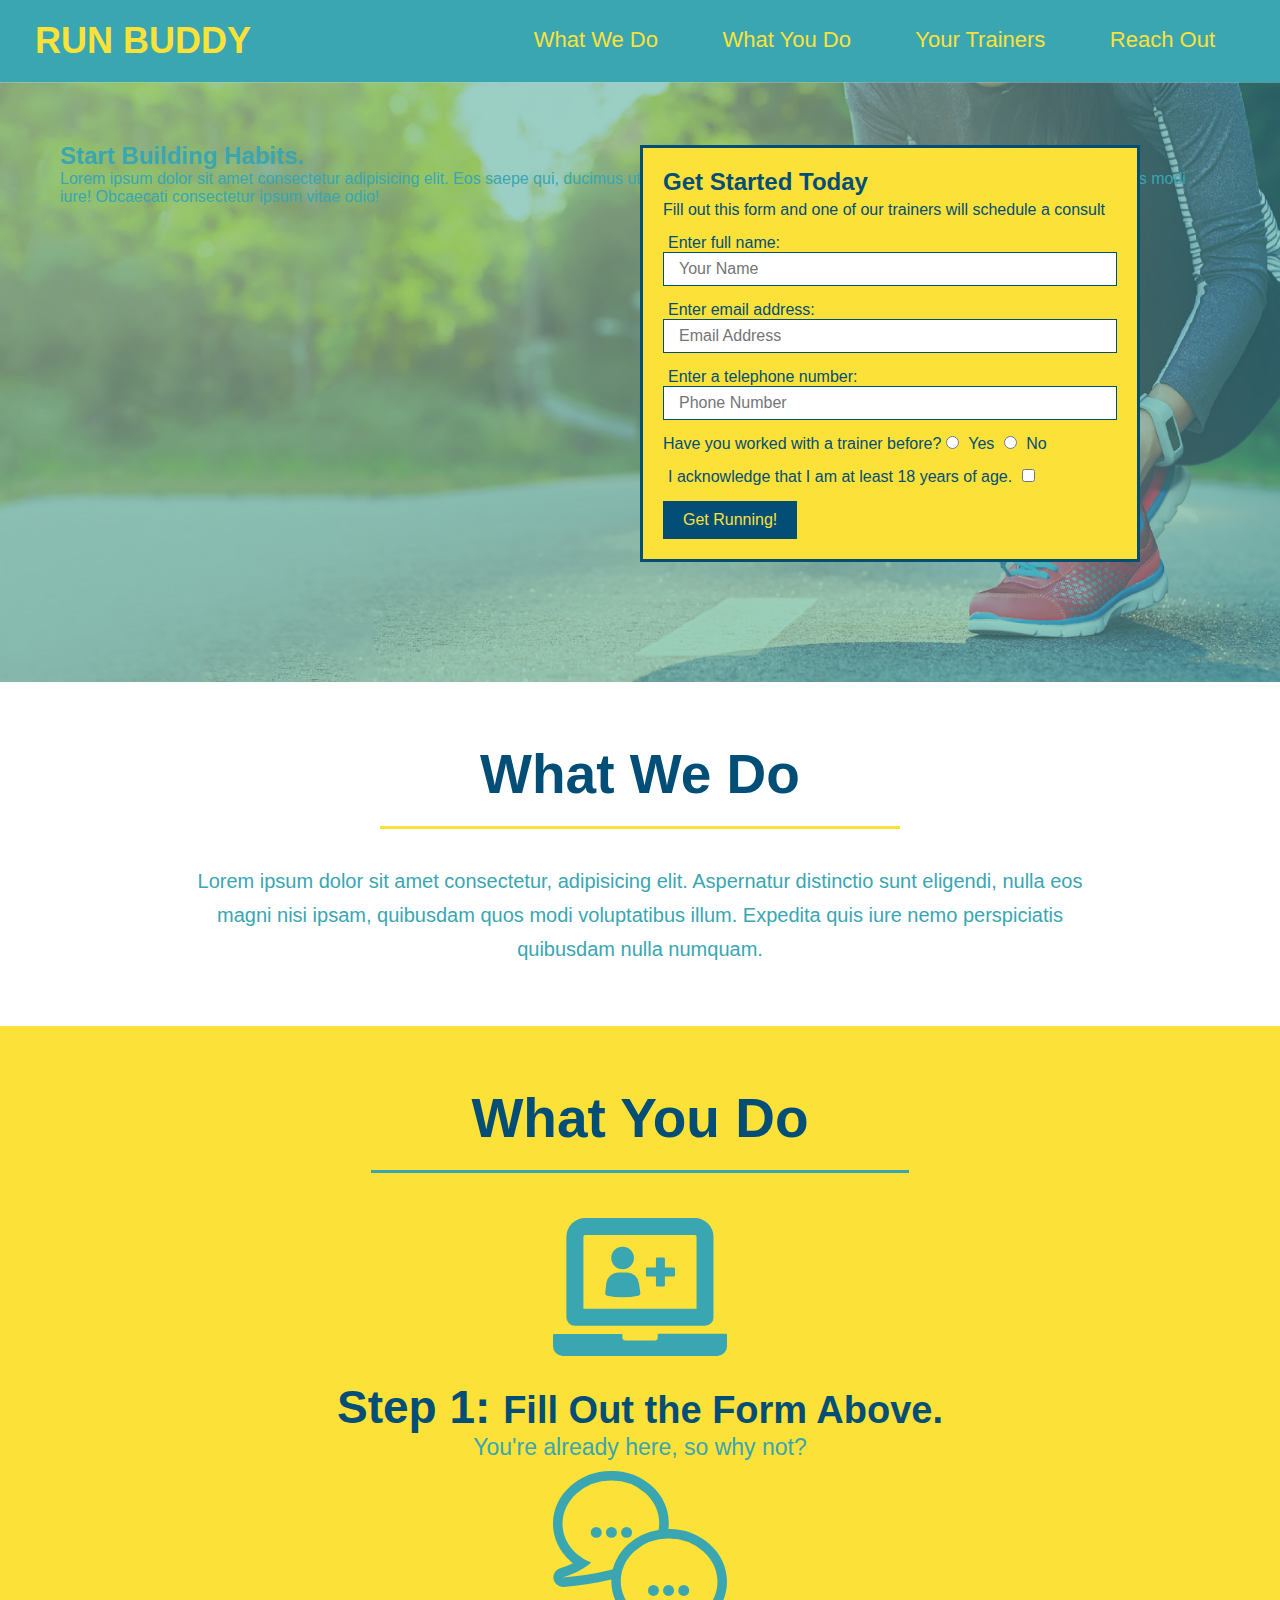
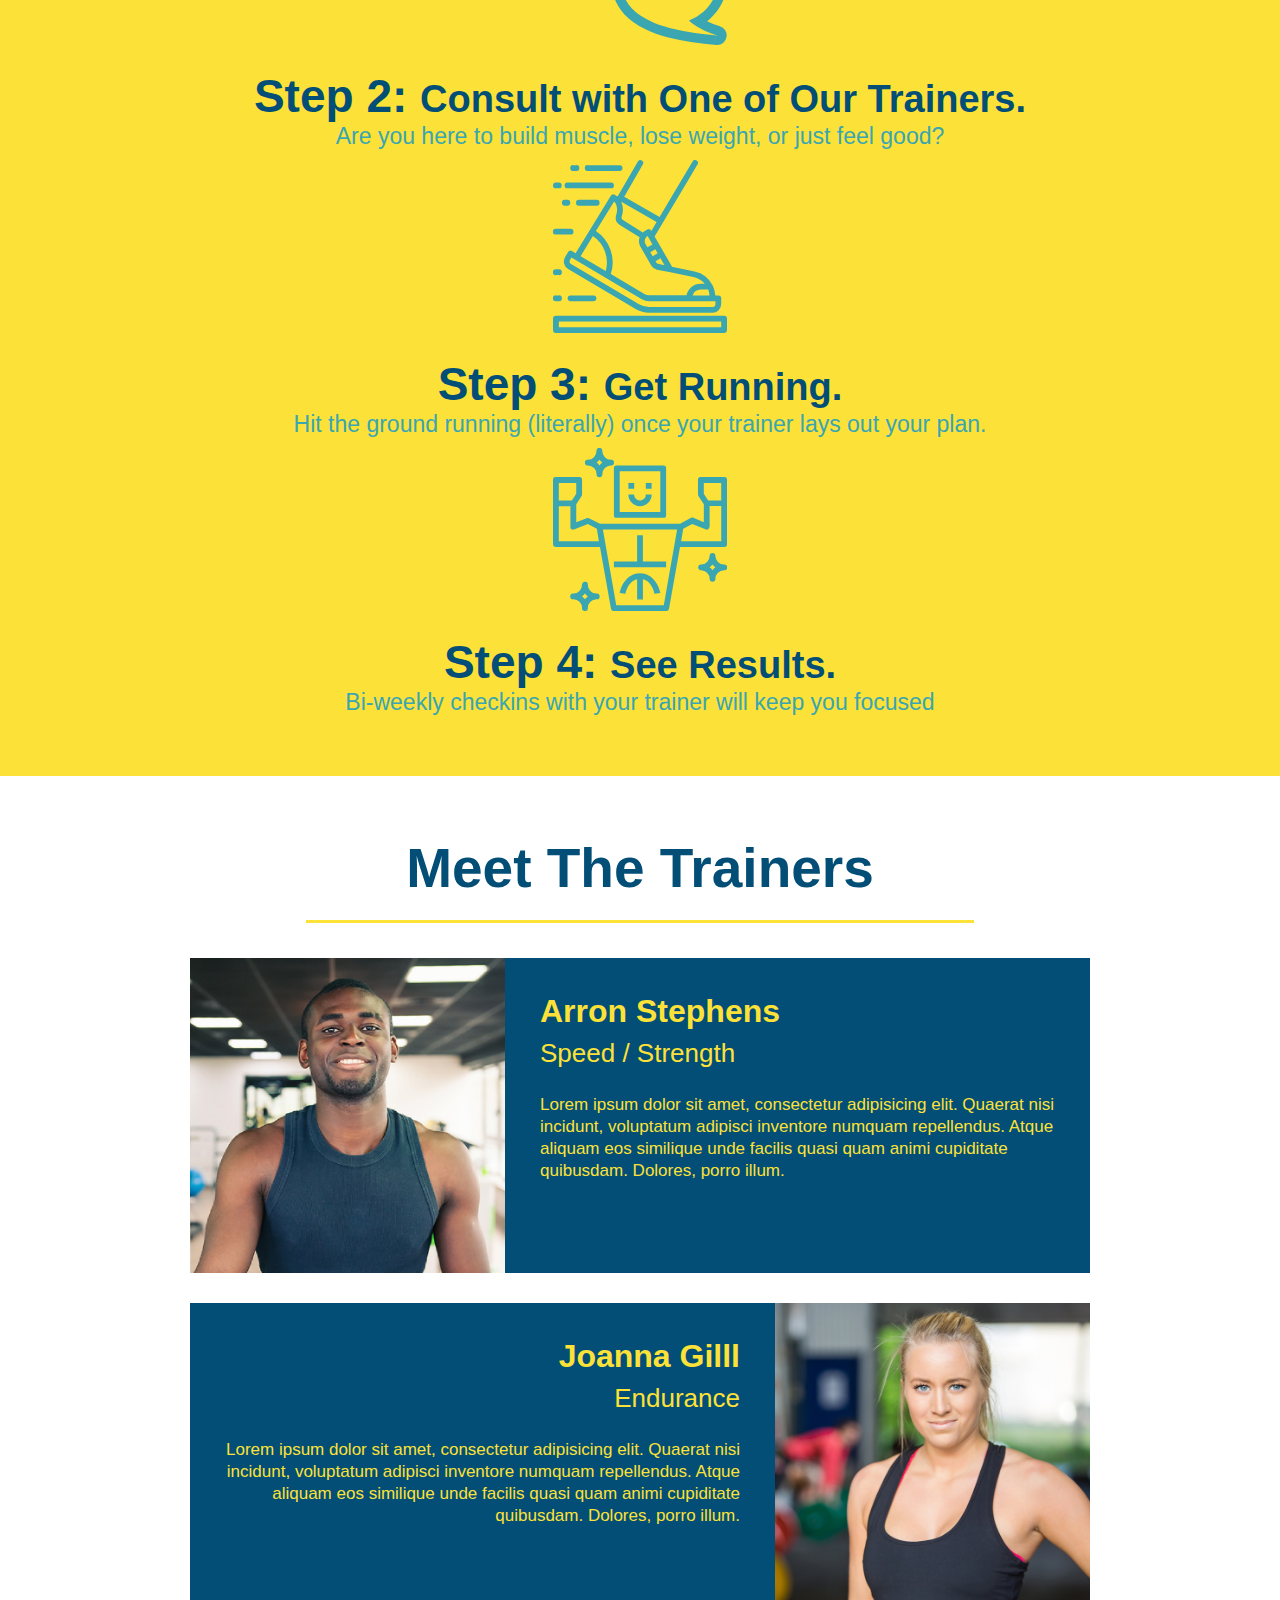
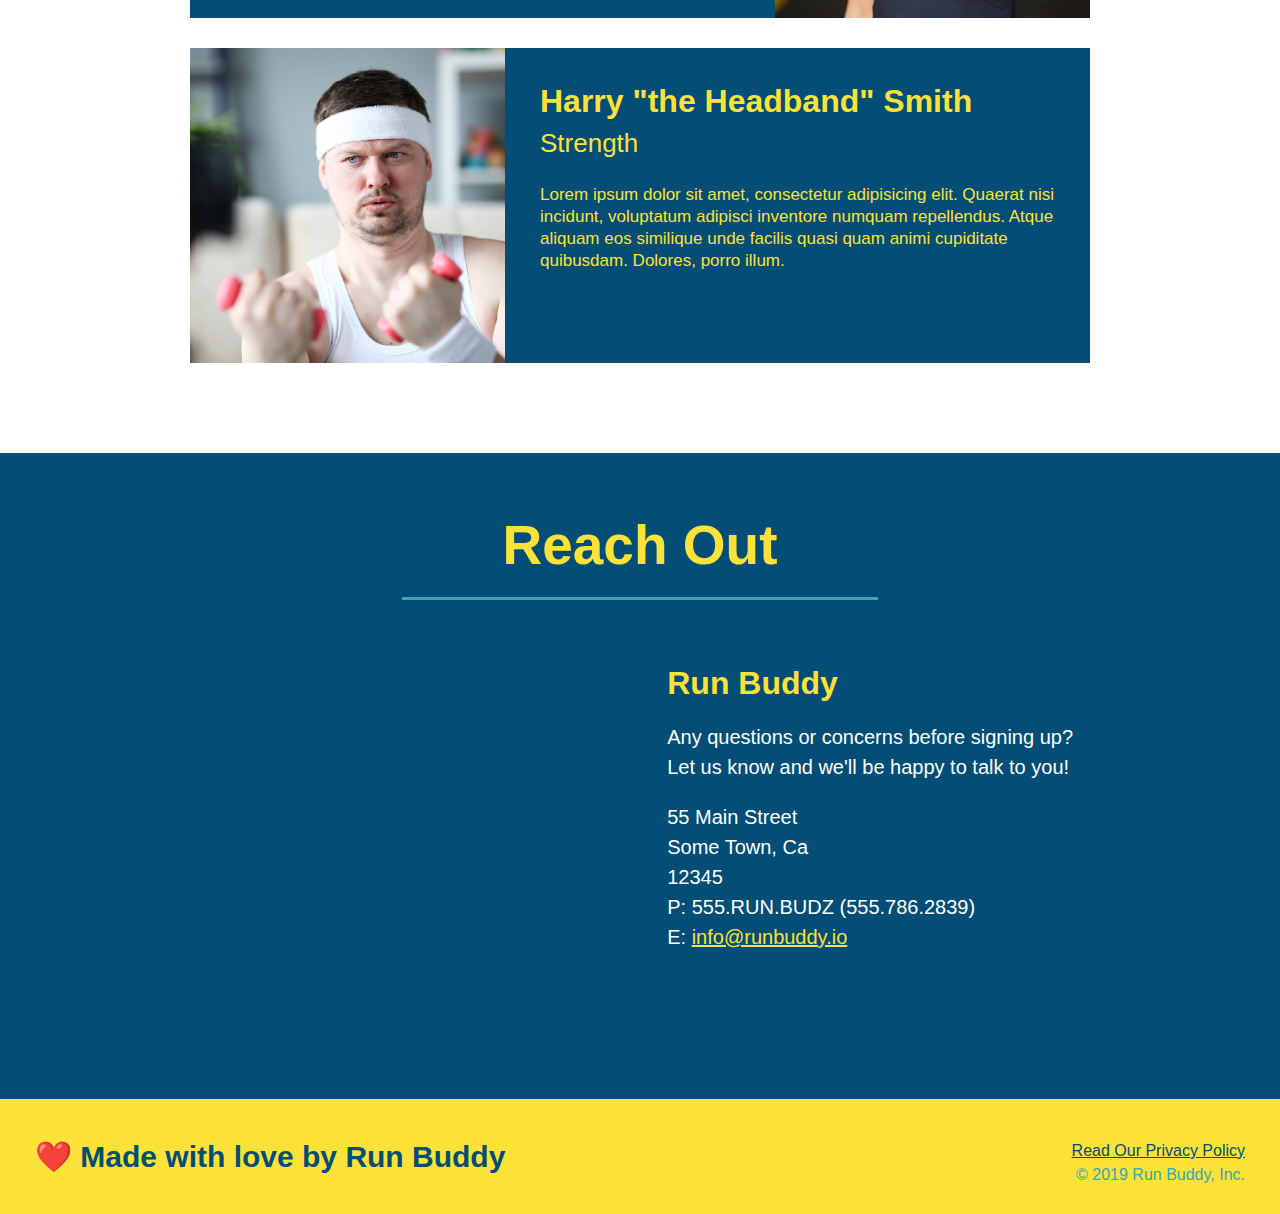
==== index.html @ 2277d434 "add content to hero, replace image" ====
<!DOCTYPE html>
<html lang="en">
    
    <head>
        <meta charset="UTF-8" />
        <title>Run Buddy</title>
    </head>
    
    <link rel="stylesheet" href="./assets/css/style.css"/>

<body>
    <!--navigation-->
    <header>
        <h1>
            <a href="/">RUN BUDDY</a>
        </h1>
    
    <nav>
         <!--Unordered list element-->
         <ul>
             <!--List item element-->
             <li>
                 <!--Anchor element-->
                 <a href="#what-we-do">What We Do</a>
            </li>
             <li>
                <a href="#what-you-do">What You Do</a>
            </li>
            <li>
                <a href="#your-trainers">Your Trainers</a>
            </li>
            <li>
                <a href="#reach-out">Reach Out</a>
            </li>
        </ul>
    </nav>
    
    </header>

    <!--hero/jumbotron-->
    <section class="hero">
        <div class="hero-cta">
            <h2>Start Building Habits.</h2>
            <p>
                Lorem ipsum dolor sit amet consectetur adipisicing elit. Eos saepe qui, ducimus ut, ipsum harum aperiam deleniti eum nam tempora iste vitae accusamus modi iure! Obcaecati consectetur ipsum vitae odio!
            </p>
        </div>
        <div class="hero-form">
            <h3>Get Started Today</h3>
            <p>Fill out this form and one of our trainers will schedule a consult</p>
        <!-- Add form element -->
        <form>
            <label for="name">Enter full name:</label>
            <input type="text" placeholder="Your Name" name="name" id="name" class="form-input"/>
            <label for="email">Enter email address:</label>
            <input type="email" placeholder="Email Address" name="email" id="email" class="form-input"/>
            <label for="phone">Enter a telephone number:</label>
            <input type="tel" placeholder="Phone Number" name="phone" id="phone" class="form-input"/>
            <p>
                Have you worked with a trainer before?
                <input type="radio" name="trainer-confirm" id="trainer-yes"/>
                <label for="trainer-yes">Yes</label>
                <input type="radio" name="trainer-confirm" id="trainer-no"/>
                <label for="trainer-no">No</label>
            </p>
            <p>
                <label for="acknowledgement">I acknowledge that I am at least 18 years of age.</label>
                <input type="checkbox" name="acknowledgement" id="acknowledgement"/>
            </p>
            <button type="submit">
                Get Running!
            </button>
        </form>
        </div>
    </section>

    <!--"what we do" section-->
    <section id="what-we-do" class="intro">
        <h2 class="section-title primary-border">What We Do</h2>
        <p>
            Lorem ipsum dolor sit amet consectetur, adipisicing elit. Aspernatur distinctio sunt eligendi, nulla eos magni nisi ipsam, quibusdam quos modi voluptatibus illum. Expedita quis iure nemo perspiciatis quibusdam nulla numquam.
        </p>
    </section>

    <!--"what you do" section-->
    <section id="what-you-do" class="steps">
        <h2 class="section-title secondary-border">What You Do</h2>
        <div>
            <!-- insert this img element -->
            <img src="./assets/images/step-1.svg" alt=""/>
            <h3>Step 1: <span>Fill Out the Form Above.</span></h3>
            <p>You're already here, so why not?</p>
        </div>
        
        <div>
            <img src="./assets/images/step-2.svg" alt=""/>
            <h3>Step 2: <span>Consult with One of Our Trainers.</span></h3>
            <p>Are you here to build muscle, lose weight, or just feel good?</p>
        </div>
        
        <div>
            <img src="./assets/images/step-3.svg" alt=""/>
            <h3>Step 3: <span>Get Running.</span></h3>
            <p>Hit the ground running (literally) once your trainer lays out your plan.</p>
        </div>
        
        <div>
            <img src="./assets/images/step-4.svg" alt=""/>
            <h3>Step 4: <span>See Results.</span></h3>
            <p>Bi-weekly checkins with your trainer will keep you focused</p>
        </div>
    </section>

    <!-- "meet the trainers" section -->
    <section id="your-trainers" class="trainers">
        <h2 class="section-title primary-border">Meet The Trainers</h2>
        
        <!-- first trainer bio -->    
        <article class="trainer">
            <img src="./assets/images/trainer-1.jpg" alt="Arron Stephens in his workout clothes, ready to pump iron"/>
            <div class="trainer-bio text-left">
                <h3>Arron Stephens</h3>
                <h4>Speed / Strength</h4>
                <p>
                    Lorem ipsum dolor sit amet, consectetur adipisicing elit. Quaerat nisi incidunt, voluptatum adipisci inventore numquam repellendus. Atque aliquam eos similique unde facilis quasi quam animi cupiditate quibusdam. Dolores, porro illum.
                </p>
            </div>
        </article>
        
        <!-- second trainer bio -->
        <article class="trainer">
            <div class="trainer-bio text-right">
                <h3>Joanna Gilll</h3>
                <h4>Endurance</h4>
                <p>
                    Lorem ipsum dolor sit amet, consectetur adipisicing elit. Quaerat nisi incidunt, voluptatum adipisci inventore numquam repellendus. Atque aliquam eos similique unde facilis quasi quam animi cupiditate quibusdam. Dolores, porro illum.
                </p>
            </div>
            <img src="./assets/images/trainer-2.jpg" alt="Joanna Gill cooling off after a workout"/>
        </article>
        
        <!-- third trainer bio -->
        <article class="trainer">
            <img src="./assets/images/trainer-3.jpg" alt="Harry Smith wearing a headband and lifting comically small pink weights"/>
            <div class="trainer-bio text-left">
                <h3>Harry "the Headband" Smith</h3>
                <h4>Strength</h4>
                <p>
                    Lorem ipsum dolor sit amet, consectetur adipisicing elit. Quaerat nisi incidunt, voluptatum adipisci inventore numquam repellendus. Atque aliquam eos similique unde facilis quasi quam animi cupiditate quibusdam. Dolores, porro illum.
                </p>
            </div>
        </article>
    </section>

    <!-- "reach out" section -->
    <section id="reach-out" class="contact">
        <h2 class="section-title secondary-border">Reach Out</h2>
        <div class="contact-info">
            <iframe 
                src="https://www.google.com/maps/embed?pb=!1m18!1m12!1m3!1d2887.1417082040753!2d-79.40426458429138!3d43.645219960964276!2m3!1f0!2f0!3f0!3m2!1i1024!2i768!4f13.1!3m3!1m2!1s0x882b34de19e6a5fb%3A0x90196cd04d9106fb!2s525%20Adelaide%20St%20W%2C%20Toronto%2C%20ON%20M5V%201T4!5e0!3m2!1sen!2sca!4v1652226840590!5m2!1sen!2sca"  
                style="border:0;" 
                allowfullscreen="" 
                loading="lazy">
            </iframe>
            <div>
                <h3>Run Buddy</h3>
                <p>
                    Any questions or concerns before signing up?
                    <br/>
                    Let us know and we'll be happy to talk to you!
                    <address>
                        55 Main Street <br/>
                        Some Town, Ca <br/>
                        12345<br />
                        P: 555.RUN.BUDZ (555.786.2839)<br/>
                        E: <a href="mailto:info@runbuddy.io">info@runbuddy.io</a>
                    </address>
                </p>
            </div>
        </div>
    </section>

    <!-- footer -->
    <footer>
        <h2>❤️ Made with love by Run Buddy</h2>
        <div>
            <a href="./privacy-policy.html">Read Our Privacy Policy</a><br />
            &copy; 2019 Run Buddy, Inc.
        </div>
    </footer>

</body>
</html>
---- assets/css/style.css ----
/* removing browser default styling */
* {
    margin: 0;
    padding: 0;
    box-sizing: border-box;
}

/* parent font and color */
body {
    color: #39a6b2;
    font-family: Helvetica, Arial, sans-serif;
}

/* apply styles to <header> */
header {
    padding: 20px 35px;
    background-color: #39a6b2;
  }

header h1 {
    font-weight: bold;
    font-size: 36px;
    color: #fce138;
    margin: 0;
    display: inline;
}
  
header a {
    text-decoration: none;
    color: #fce138;
}

header nav {
    float: right;
    margin: 7px 0;
}

header nav ul li {
    display: inline;
}

header nav ul li a {
    margin: 0 30px;
    font-weight: lighter;
    font-size: 22px;
}

footer {
    background: #fce138;
    width: 100%;
    padding: 40px 35px;
}

footer h2 {
    display: inline;
    color: #024e76;
    font-size: 30px;
    margin: 0;
}

footer div {
    float: right;
    line-height: 1.5;
    text-align: right;
}

footer a {
    color: #024e76;
}

section {
    padding: 60px;
    
}

/* Hero Style Start */
.hero {
    background-image: url(../images/hero-bg.jpg);
    height: 600px;
    background-size: cover;
    background-position: center;
    position: relative;
}

.hero-form {
    color: #024e76;
    padding: 20px;
    width: 500px;
    background-color: #fce138;
    border: solid 3px #024e76;
    position: absolute;
    bottom: 120px;
    right: 140px;
}

.hero-form h3 {
    font-size: 24px;
    margin: 0;
}

.hero-form p {
    margin: 5px 0 15px 0;
}

.form-input {
    border: 1px solid #024e76;
    display: block;
    font-size: 16px;
    color: #024e76;
    width: 100%;
    padding: 7px 15px;
    margin-bottom: 15px;
}

.hero-form label {
    margin: 0 5px;
}

.hero-form button {
    color: #fce138;
    background-color: #024e76;
    border: none;
    padding: 10px 20px;
    font-size: 16px;
}
/* Hero Style End */

/* What We Do and What You Do Style Start*/
.intro {
    text-align: center;
}

.section-title {
    font-size: 55px;
    color: #024e76;
    margin-bottom: 35px;
    padding: 0 100px 20px 100px;
    display: inline-block;
    border-bottom: 3px solid;
}
  
.primary-border {
    border-color: #fce138;
}
  
.secondary-border {
    border-color: #39a6b2;
}

.intro p {
    line-height: 1.7;
    color: #39a6b2;
    width: 80%;
    font-size: 20px;
    margin: 0 auto;
}

.steps {
    text-align: center;
    background: #fce138;
}

.steps div {
    margin-border: 80px;
}

.steps img {
    width: 15%;
    margin: 10px 0;
}

.steps h3 {
    color: #024e76;
    font-size: 46px;
    margin-top: 10px;
}

.steps p {
    color: #39a6b2;
    font-size: 23px;
}

.steps span {
    font-size: 38px;
}
/* What We Do and What You Do Style End*/

/* Meet the Trainers Style Start */
.trainers {
    text-align: center;
}

.trainer {
    width: 900px;
    margin: 0 auto 30px auto;
    background: #024e76;
    color: #fce138;
    overflow: auto;
}

.trainer img {
    width: 35%;
    float: left;
}

.trainer-bio {
    padding: 35px;
    float: left;
    width: 65%;
}

.text-left {
    text-align: left;
}

.text-right {
    text-align: right;
}

.trainer-bio h3 {
    font-size: 32px;
    margin-bottom: 8px;
}
  
.trainer-bio h4 {
    font-weight: lighter;
    font-size: 26px;
    margin-bottom: 25px;
}
  
.trainer-bio p {
    font-size: 17px;
    line-height: 1.3;
}

/* contact section */
.contact {
    background: #024e76;
    text-align: center;
}

.contact h2 {
    color: #fce138;
}

.contact-info iframe {
    width: 400px;
    height: 400px;
}

.contact-info div {
    width: 410px;
    display: inline-block;
    vertical-align: top;
    text-align: left;
    margin: 30px 0 0 60px;
    color: white;
}

.contact-info h3 {
    color: #fce138;
    font-size: 32px;
}

.contact-info p, .contact-info address {
    margin: 20px 0;
    line-height: 1.5;
    font-size: 20px;
    font-style: normal;
}

.contact-info a {
    color: #fce138
}
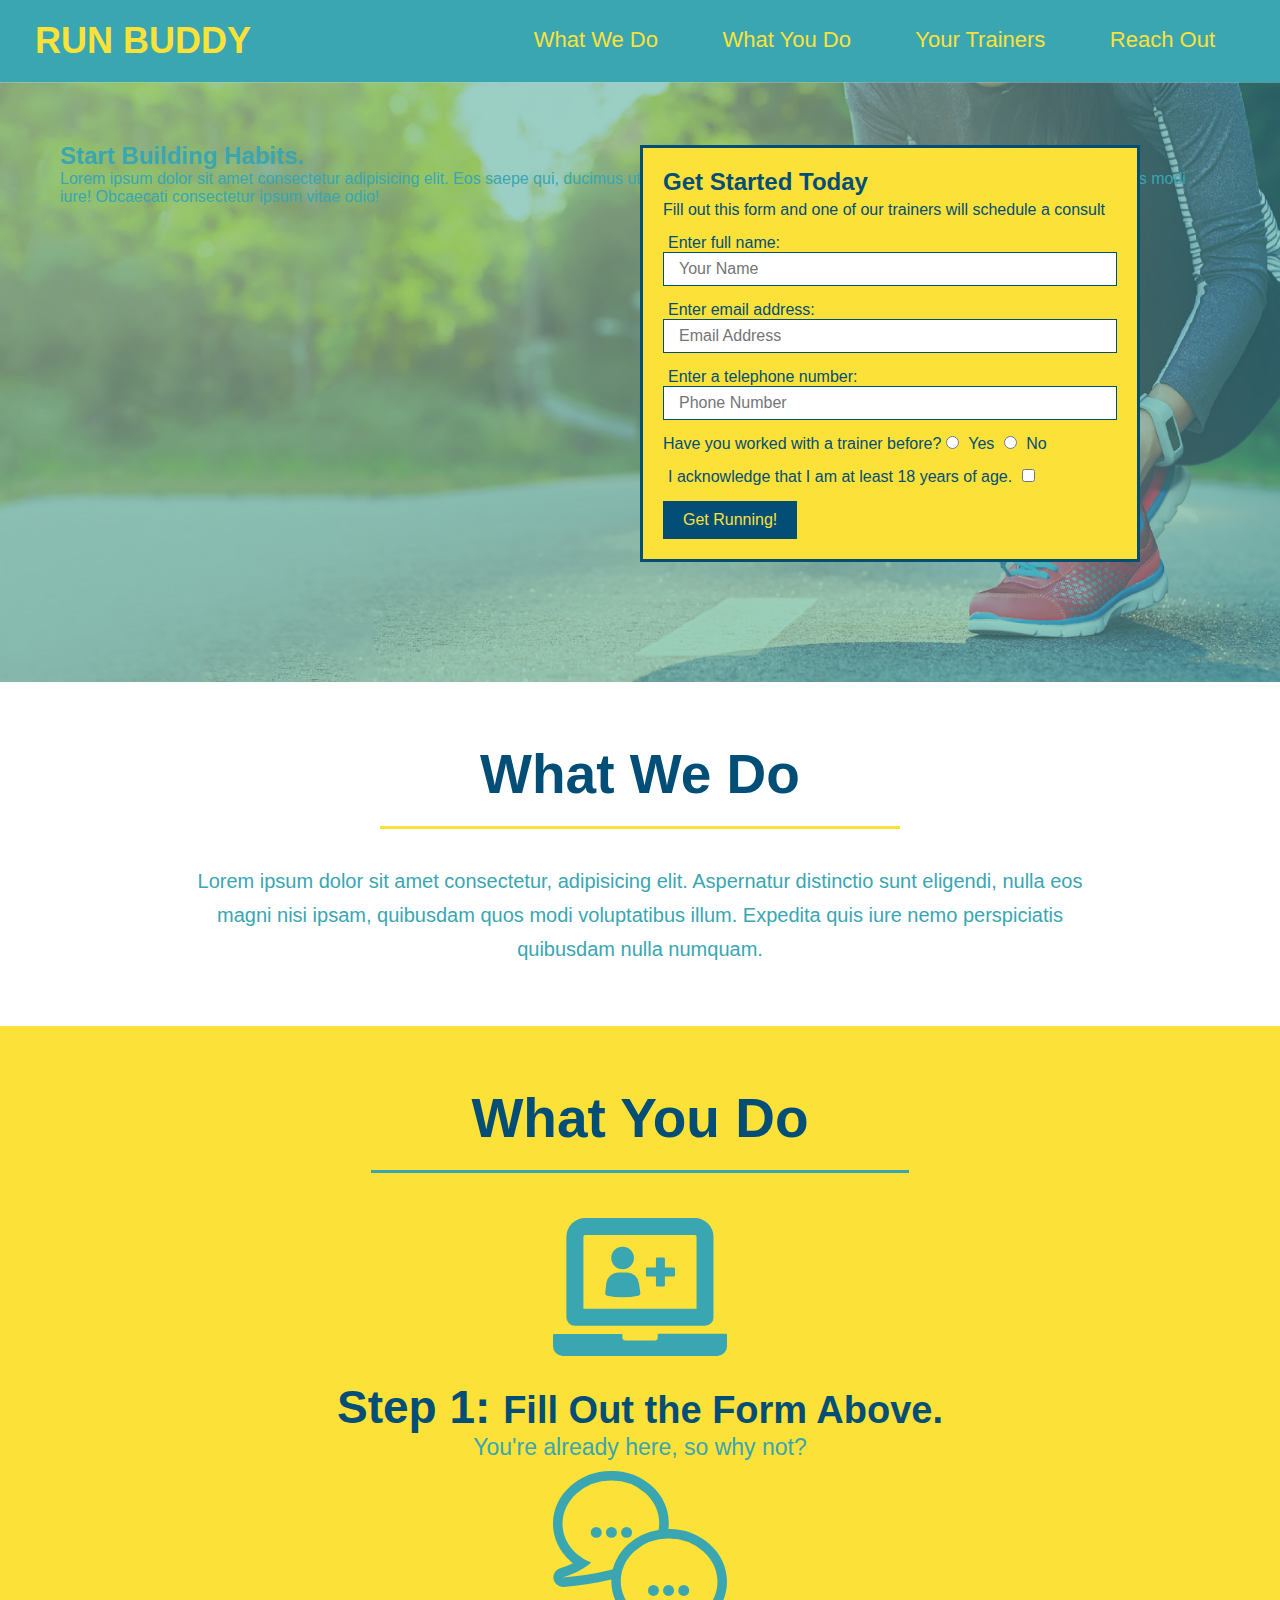
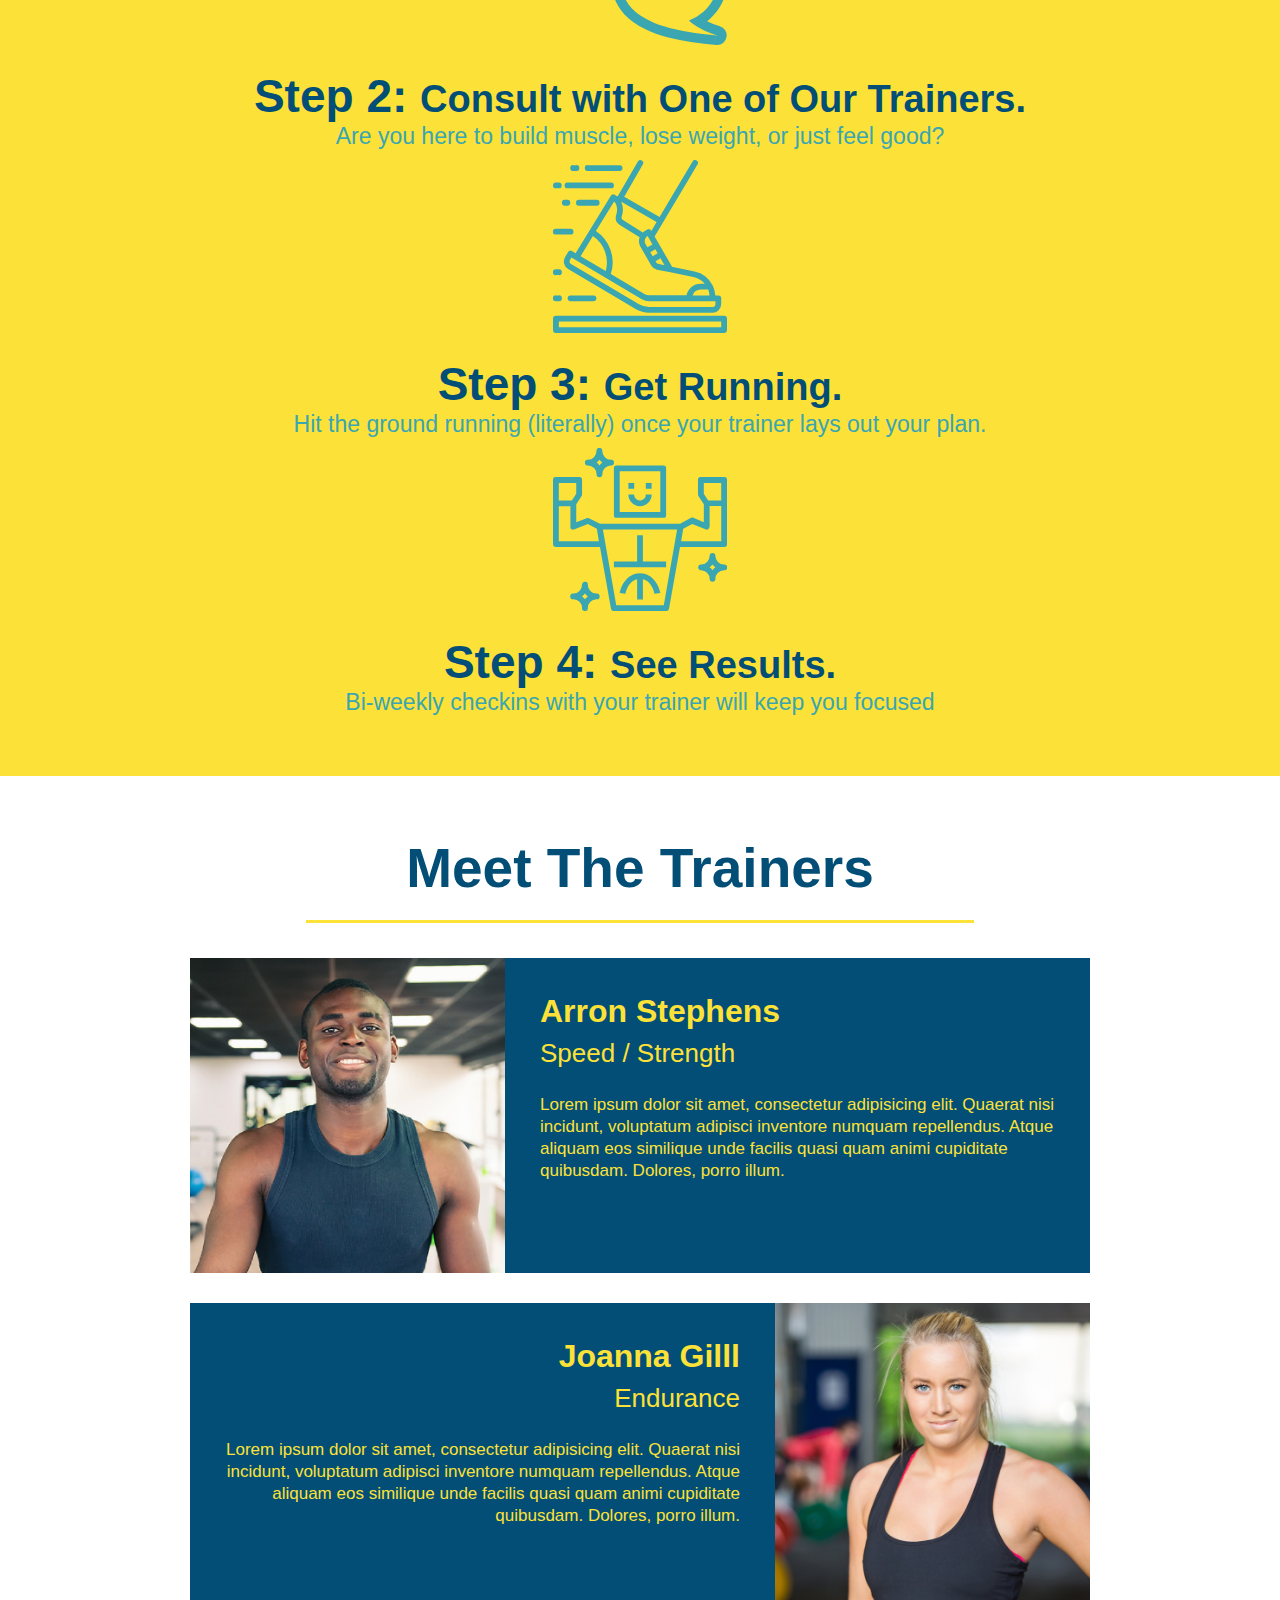
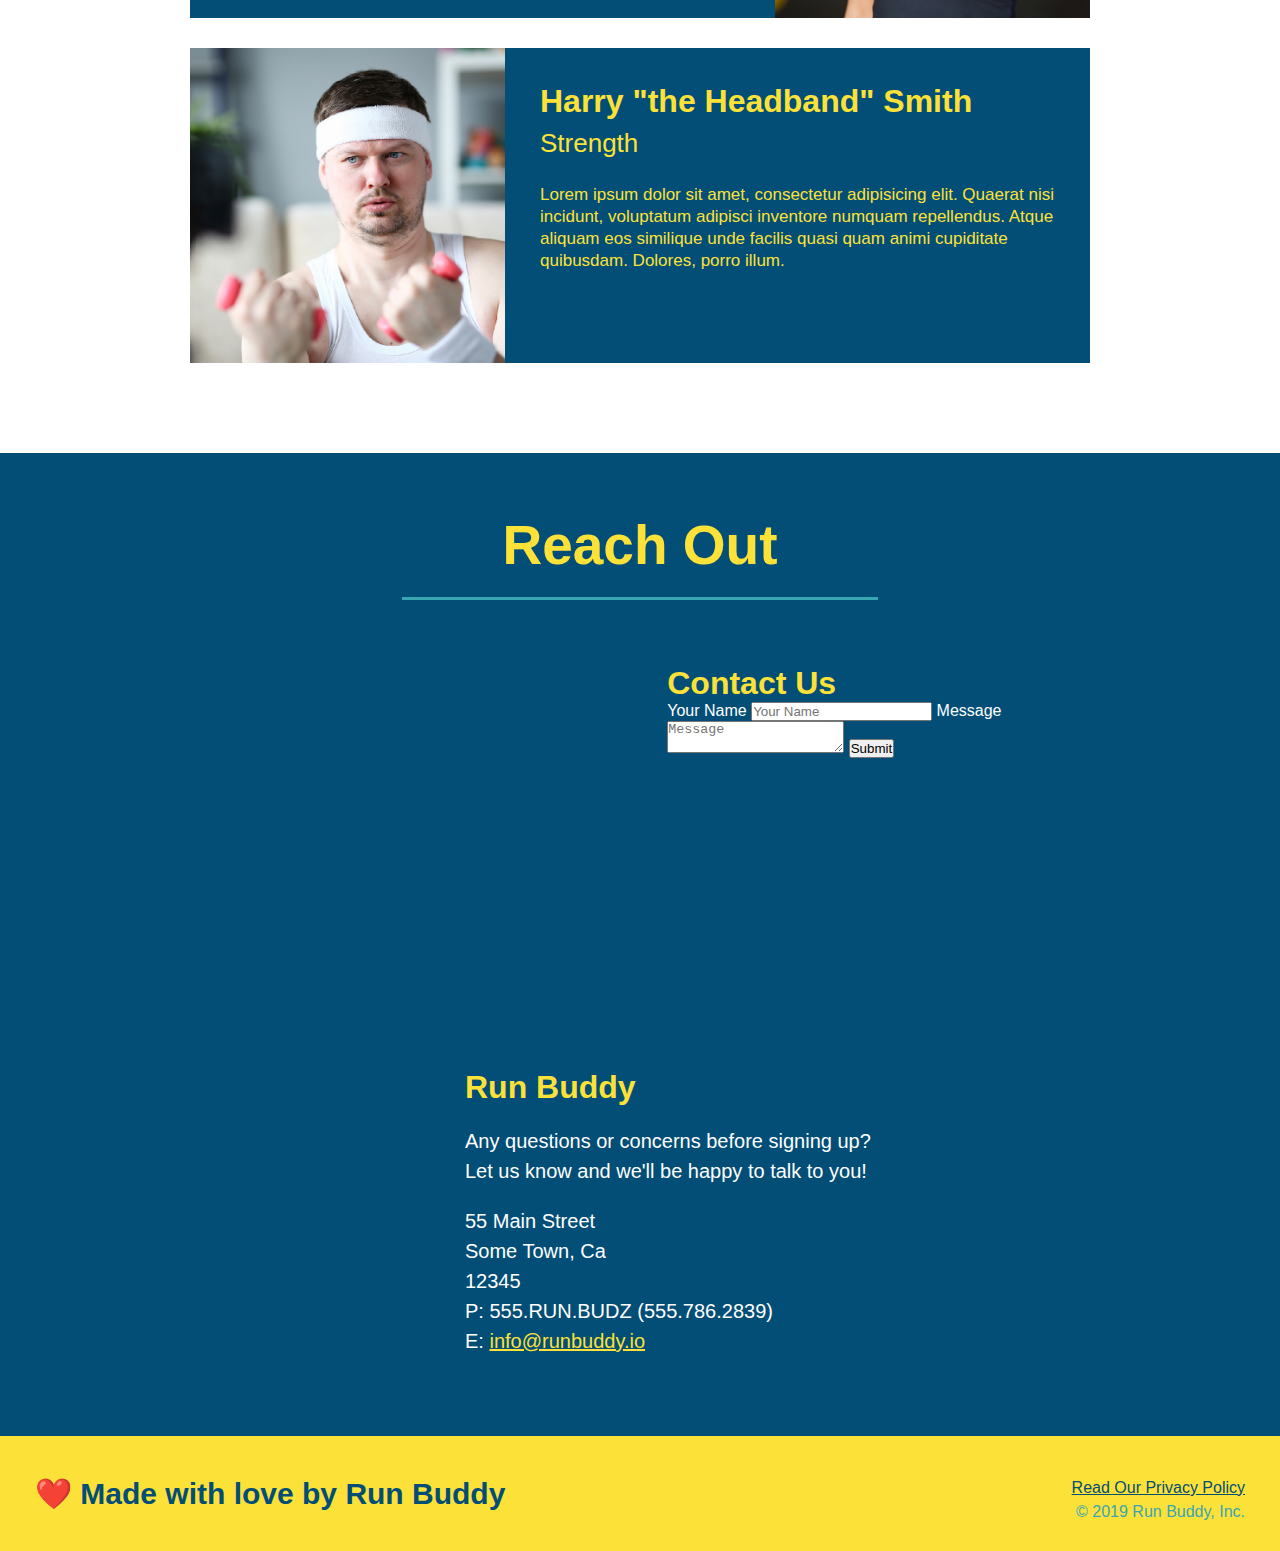
==== commit a07f5a5b: "add contact form" ====
--- a/index.html
+++ b/index.html
@@ -162,6 +162,18 @@
                 allowfullscreen="" 
                 loading="lazy">
             </iframe>
+            <div class="contact-form">
+                <h3>Contact Us</h3>
+                <form>
+                   <label for="contact-name">Your Name</label>
+                   <input type="text" id="contact-name" placeholder="Your Name"/>
+              
+                   <label for="contact-message">Message</label>
+                   <textarea id="contact-message" placeholder="Message"></textarea>
+              
+                   <button type="submit">Submit</button>
+                  </form>
+              </div>
             <div>
                 <h3>Run Buddy</h3>
                 <p>
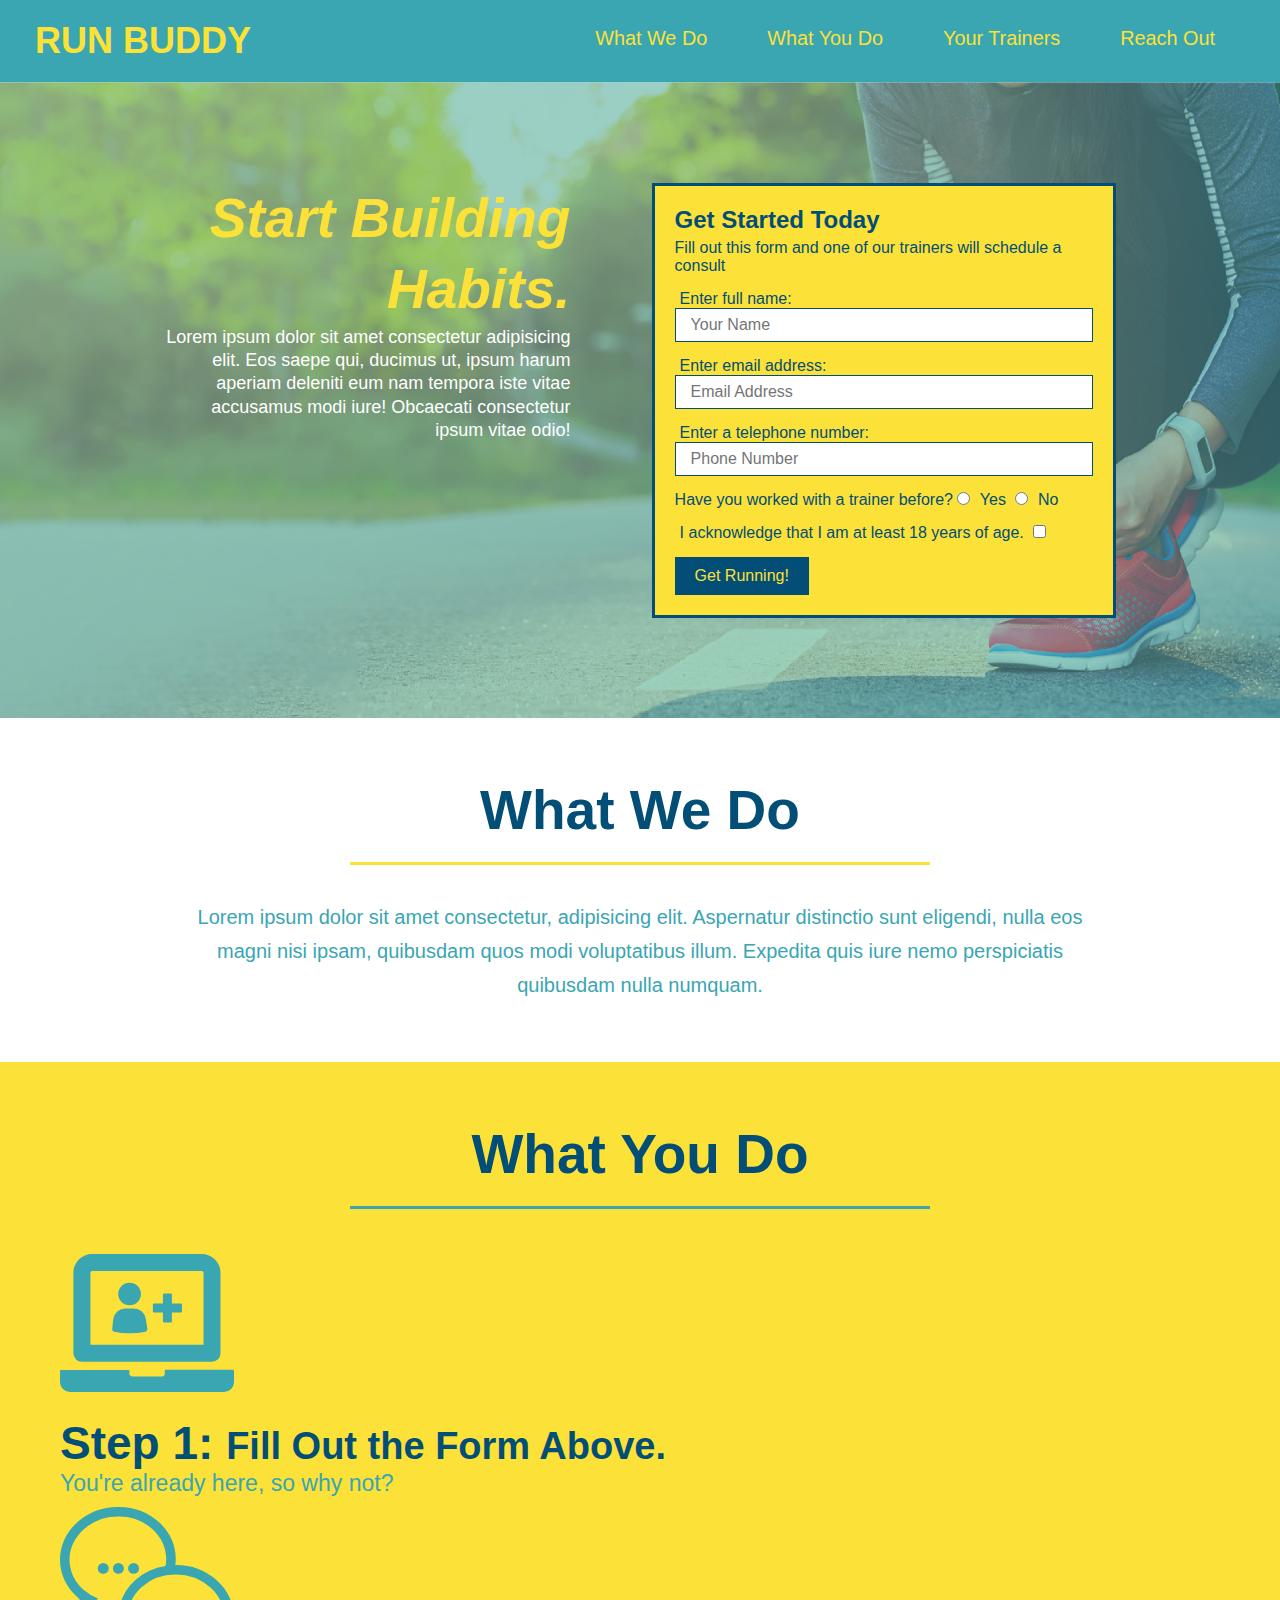
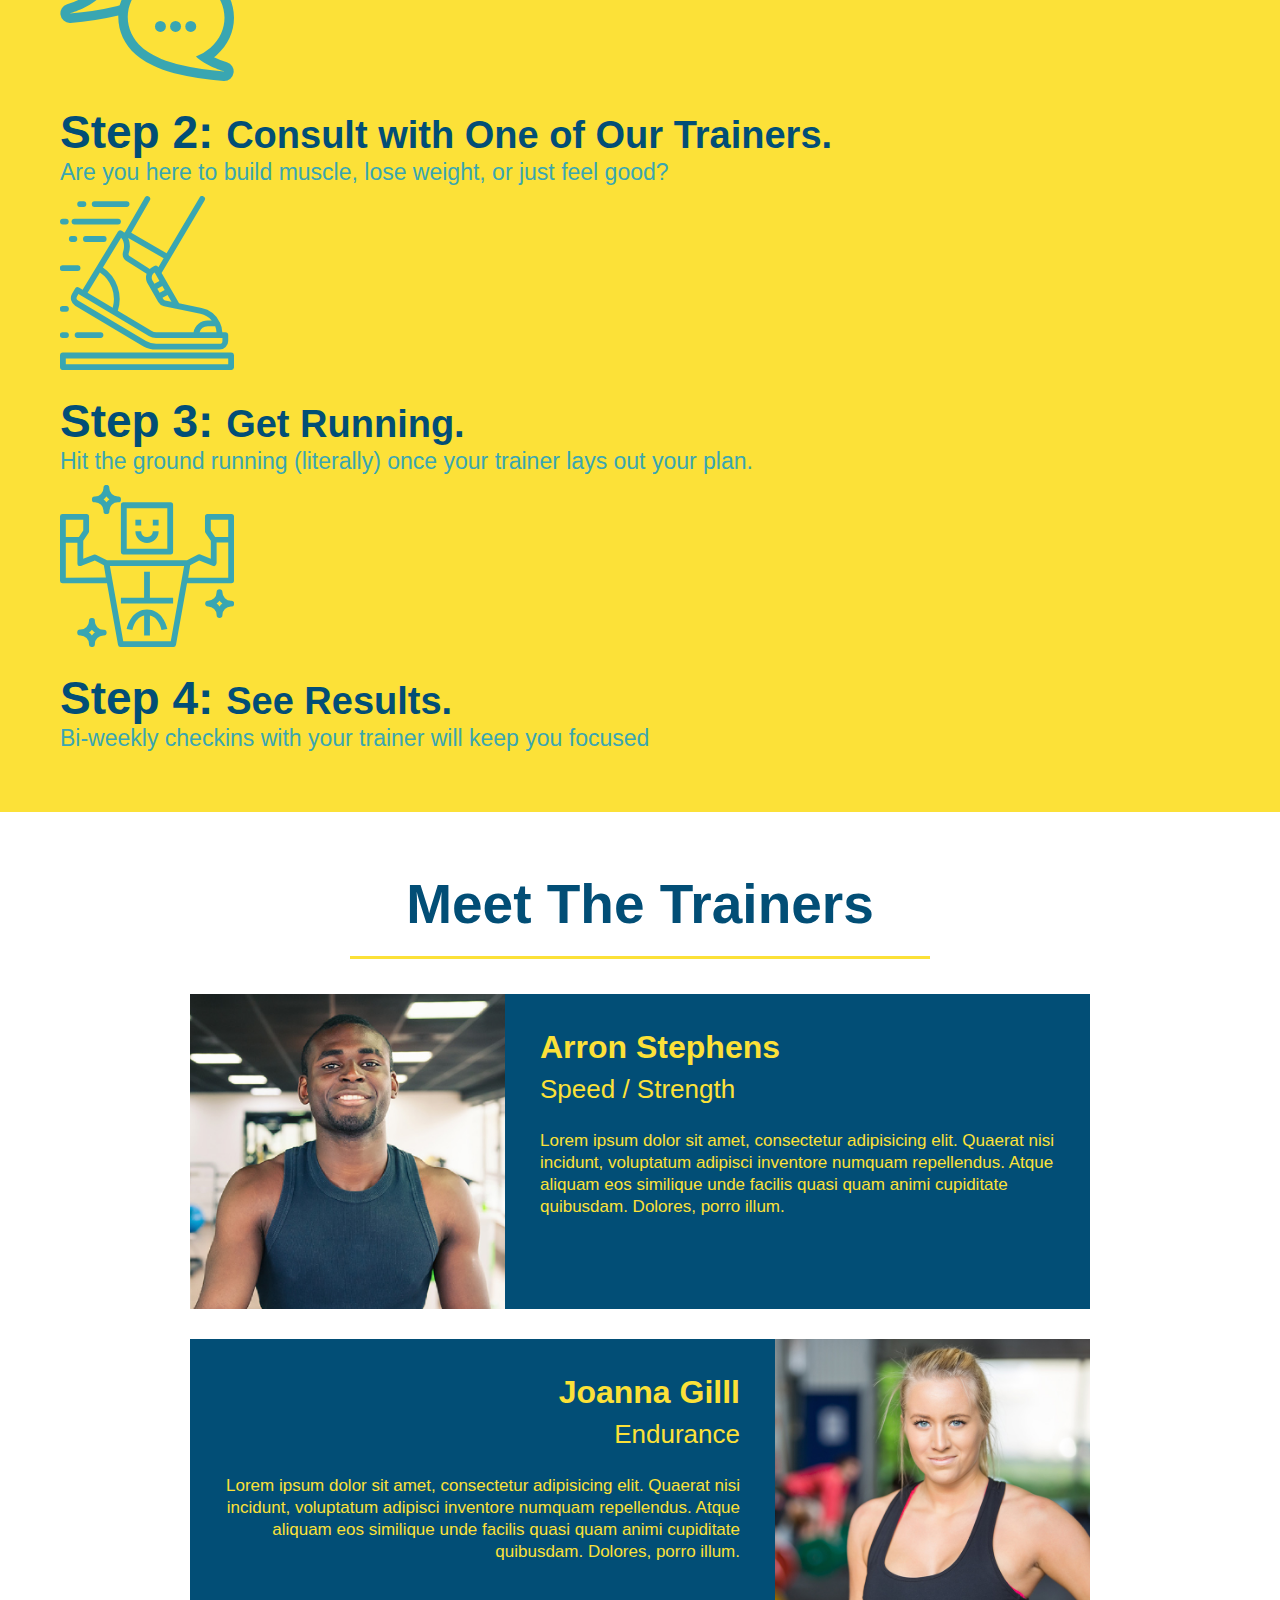
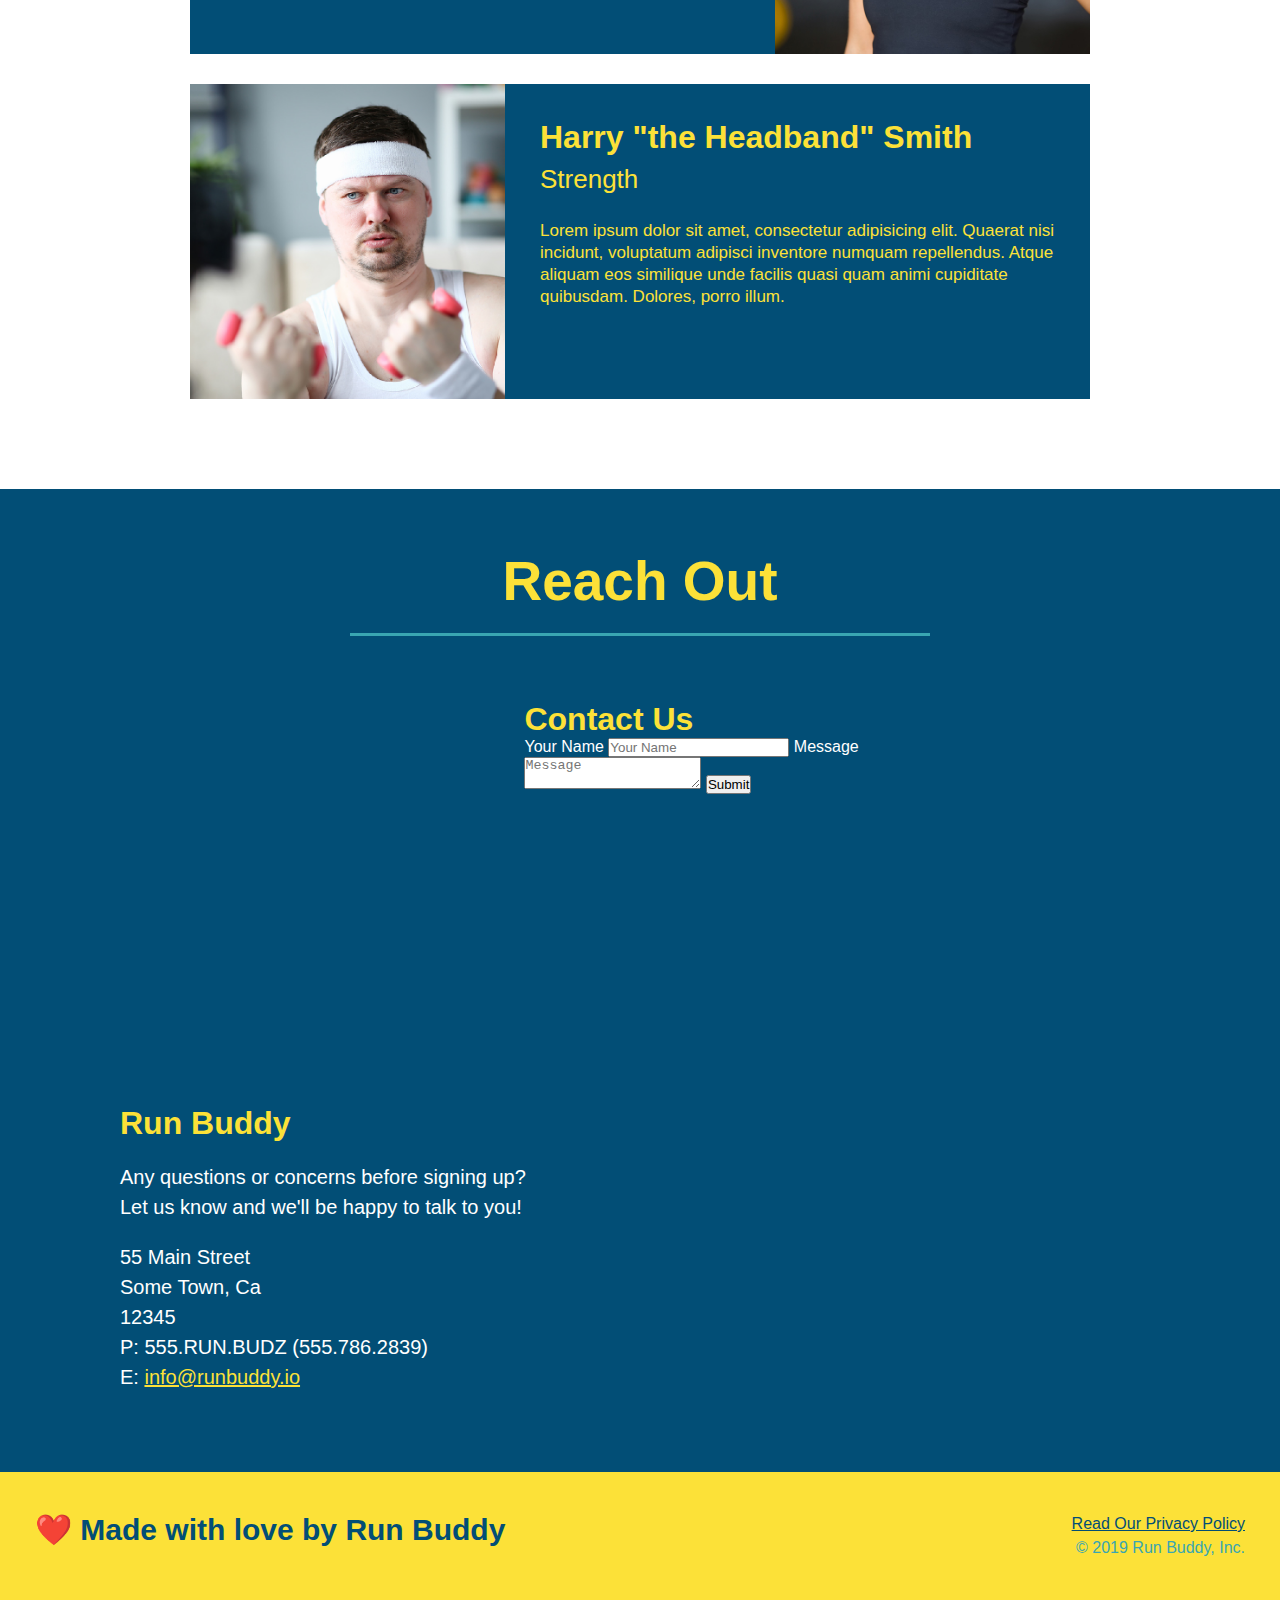
==== commit b600dc0c: "adding flexbox to sections" ====
--- a/index.html
+++ b/index.html
@@ -76,15 +76,21 @@
 
     <!--"what we do" section-->
     <section id="what-we-do" class="intro">
-        <h2 class="section-title primary-border">What We Do</h2>
-        <p>
-            Lorem ipsum dolor sit amet consectetur, adipisicing elit. Aspernatur distinctio sunt eligendi, nulla eos magni nisi ipsam, quibusdam quos modi voluptatibus illum. Expedita quis iure nemo perspiciatis quibusdam nulla numquam.
-        </p>
+        <div class="flex-row">
+            <h2 class="section-title primary-border">What We Do</h2>
+        </div>
+        <div class="flex-row">
+            <p>
+                Lorem ipsum dolor sit amet consectetur, adipisicing elit. Aspernatur distinctio sunt eligendi, nulla eos magni nisi ipsam, quibusdam quos modi voluptatibus illum. Expedita quis iure nemo perspiciatis quibusdam nulla numquam.
+            </p>
+        </div>
     </section>
 
     <!--"what you do" section-->
     <section id="what-you-do" class="steps">
-        <h2 class="section-title secondary-border">What You Do</h2>
+        <div class="flex-row">
+            <h2 class="section-title secondary-border">What You Do</h2>
+        </div>
         <div>
             <!-- insert this img element -->
             <img src="./assets/images/step-1.svg" alt=""/>
@@ -113,8 +119,10 @@
 
     <!-- "meet the trainers" section -->
     <section id="your-trainers" class="trainers">
-        <h2 class="section-title primary-border">Meet The Trainers</h2>
-        
+        <div class="flex-row">
+            <h2 class="section-title primary-border">Meet The Trainers</h2>
+        </div>
+
         <!-- first trainer bio -->    
         <article class="trainer">
             <img src="./assets/images/trainer-1.jpg" alt="Arron Stephens in his workout clothes, ready to pump iron"/>
@@ -154,7 +162,9 @@
 
     <!-- "reach out" section -->
     <section id="reach-out" class="contact">
-        <h2 class="section-title secondary-border">Reach Out</h2>
+        <div class="flex-row">
+            <h2 class="section-title secondary-border">Reach Out</h2>
+        </div>
         <div class="contact-info">
             <iframe 
                 src="https://www.google.com/maps/embed?pb=!1m18!1m12!1m3!1d2887.1417082040753!2d-79.40426458429138!3d43.645219960964276!2m3!1f0!2f0!3f0!3m2!1i1024!2i768!4f13.1!3m3!1m2!1s0x882b34de19e6a5fb%3A0x90196cd04d9106fb!2s525%20Adelaide%20St%20W%2C%20Toronto%2C%20ON%20M5V%201T4!5e0!3m2!1sen!2sca!4v1652226840590!5m2!1sen!2sca"  
--- a/assets/css/style.css
+++ b/assets/css/style.css
@@ -15,6 +15,9 @@
 header {
     padding: 20px 35px;
     background-color: #39a6b2;
+    display: flex;
+    justify-content: space-between;
+    flex-wrap: wrap;
   }
 
 header h1 {
@@ -22,7 +25,6 @@
     font-size: 36px;
     color: #fce138;
     margin: 0;
-    display: inline;
 }
   
 header a {
@@ -31,35 +33,39 @@
 }
 
 header nav {
-    float: right;
     margin: 7px 0;
 }
 
-header nav ul li {
-    display: inline;
+header nav ul {
+    display: flex;
+    flex-wrap: wrap;
+    justify-content: space-between;
+    align-items: center;
+    list-style: none;
 }
 
 header nav ul li a {
     margin: 0 30px;
     font-weight: lighter;
-    font-size: 22px;
+    font-size: 1.55vw;
 }
 
 footer {
     background: #fce138;
     width: 100%;
     padding: 40px 35px;
+    display: flex; 
+    justify-content: space-between;
+    flex-wrap: wrap;
 }
 
 footer h2 {
-    display: inline;
     color: #024e76;
     font-size: 30px;
     margin: 0;
 }
 
 footer div {
-    float: right;
     line-height: 1.5;
     text-align: right;
 }
@@ -76,21 +82,35 @@
 /* Hero Style Start */
 .hero {
     background-image: url(../images/hero-bg.jpg);
-    height: 600px;
     background-size: cover;
     background-position: center;
-    position: relative;
+    display: flex;
+    justify-content: center;
+    flex-wrap: wrap;
+}
+
+.hero-cta {
+    width: 35%;
+    text-align: right;
+    margin: 3.5%;
+    color: #fff;
+    font-size: 18px;
+    line-height: 1.3;
+}
+
+.hero-cta h2 {
+    font-style: italic;
+    font-size: 55px;
+    color: #fce138;
 }
 
 .hero-form {
     color: #024e76;
     padding: 20px;
-    width: 500px;
     background-color: #fce138;
     border: solid 3px #024e76;
-    position: absolute;
-    bottom: 120px;
-    right: 140px;
+    width: 40%;
+    margin: 3.5%;
 }
 
 .hero-form h3 {
@@ -126,17 +146,14 @@
 /* Hero Style End */
 
 /* What We Do and What You Do Style Start*/
-.intro {
-    text-align: center;
-}
-
 .section-title {
     font-size: 55px;
     color: #024e76;
-    margin-bottom: 35px;
-    padding: 0 100px 20px 100px;
-    display: inline-block;
     border-bottom: 3px solid;
+    padding-bottom: 20px;
+    text-align: center;
+    margin: 0 auto 35px auto;
+    width: 50%;
 }
   
 .primary-border {
@@ -153,10 +170,10 @@
     width: 80%;
     font-size: 20px;
     margin: 0 auto;
+    text-align: center;
 }
 
 .steps {
-    text-align: center;
     background: #fce138;
 }
 
@@ -209,14 +226,6 @@
     width: 65%;
 }
 
-.text-left {
-    text-align: left;
-}
-
-.text-right {
-    text-align: right;
-}
-
 .trainer-bio h3 {
     font-size: 32px;
     margin-bottom: 8px;
@@ -236,7 +245,6 @@
 /* contact section */
 .contact {
     background: #024e76;
-    text-align: center;
 }
 
 .contact h2 {
@@ -271,4 +279,16 @@
 
 .contact-info a {
     color: #fce138
+}
+
+.text-left {
+    text-align: left;
+}
+
+.text-right {
+    text-align: right;
+}
+
+.flex-row {
+    display: flex;
 }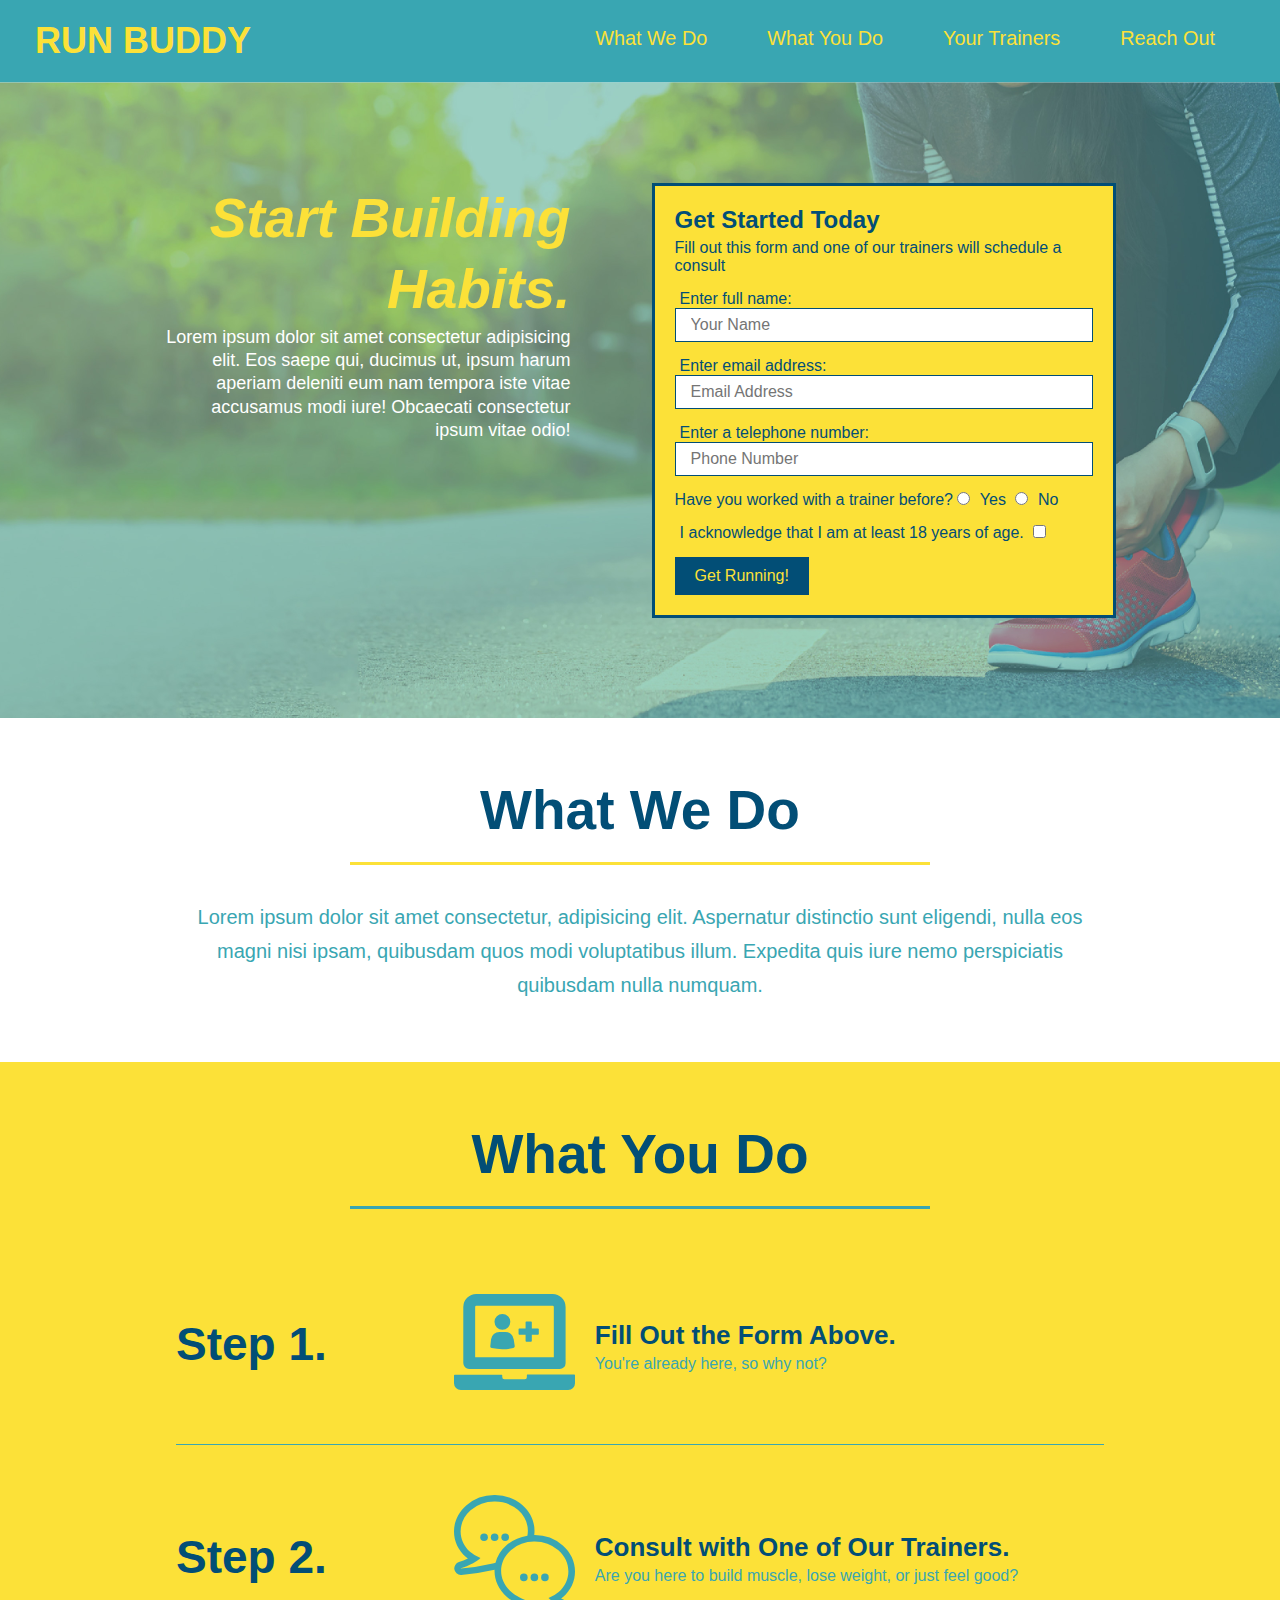
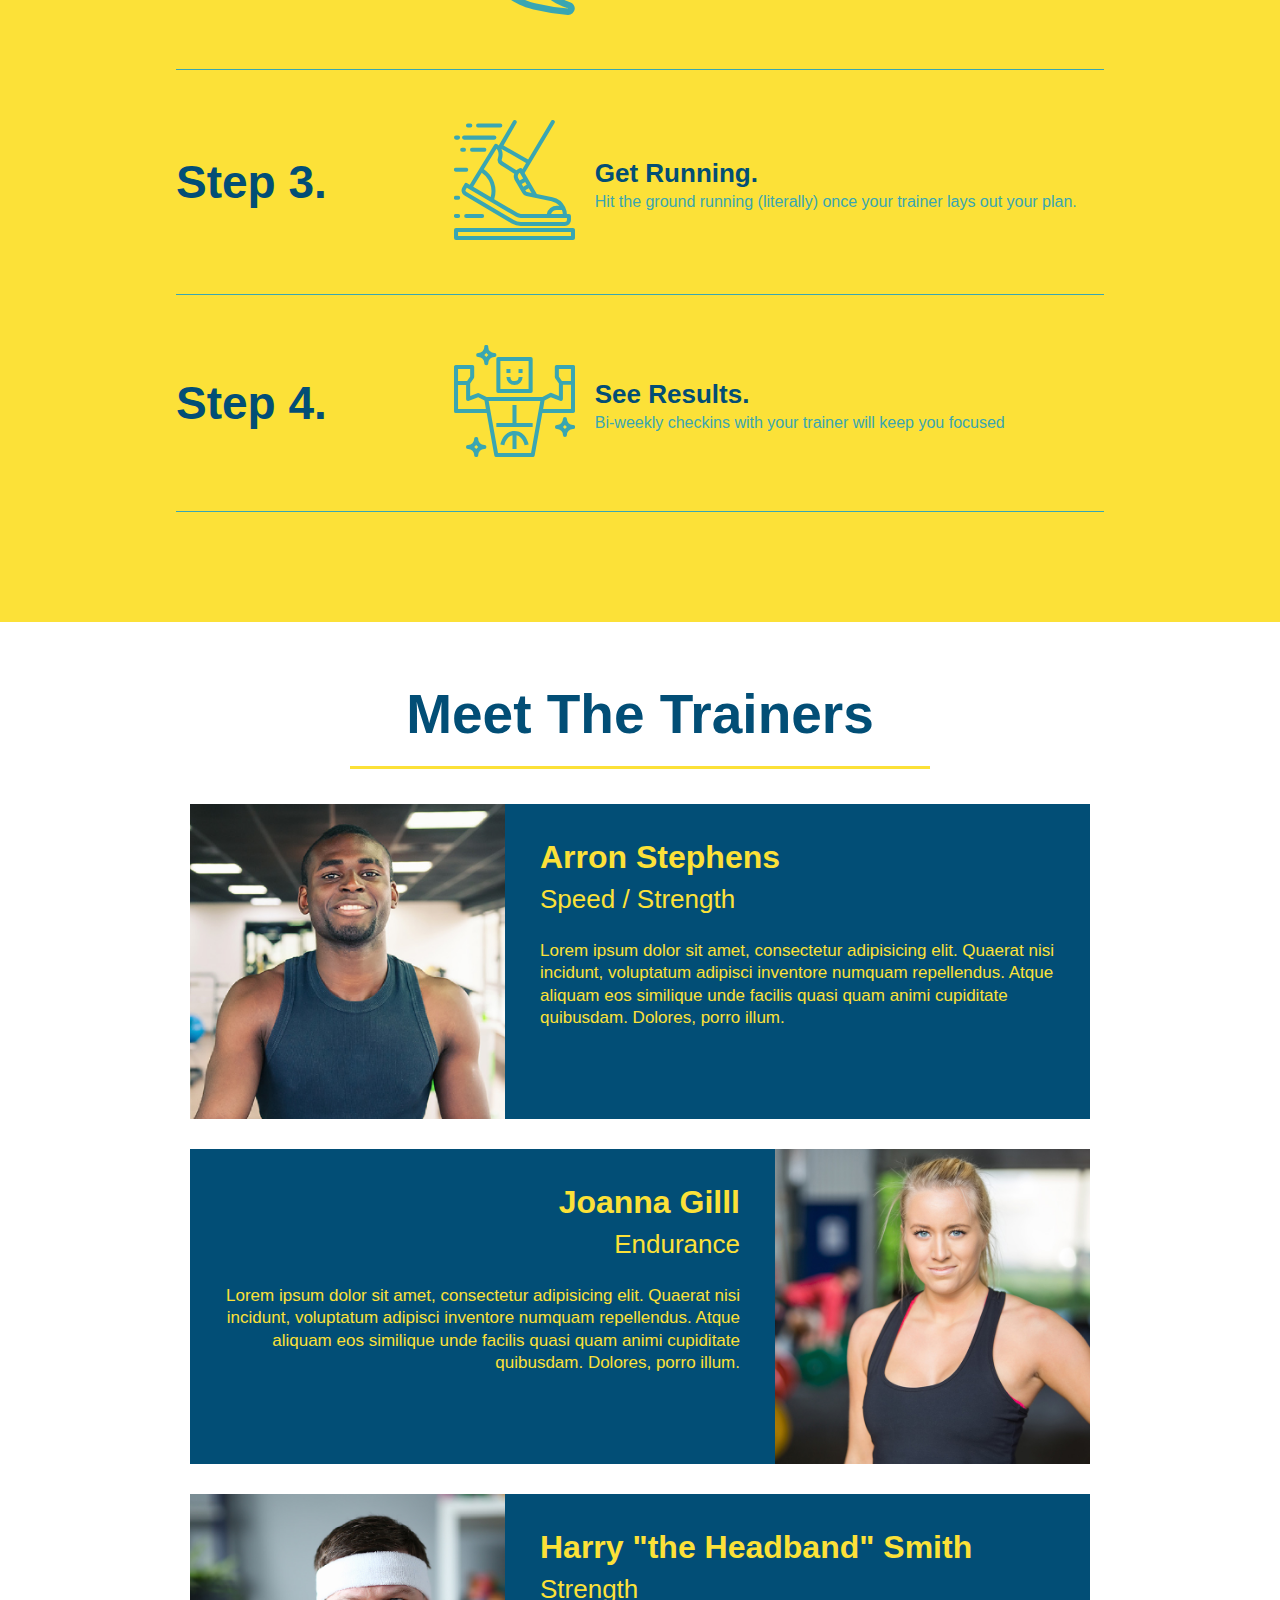
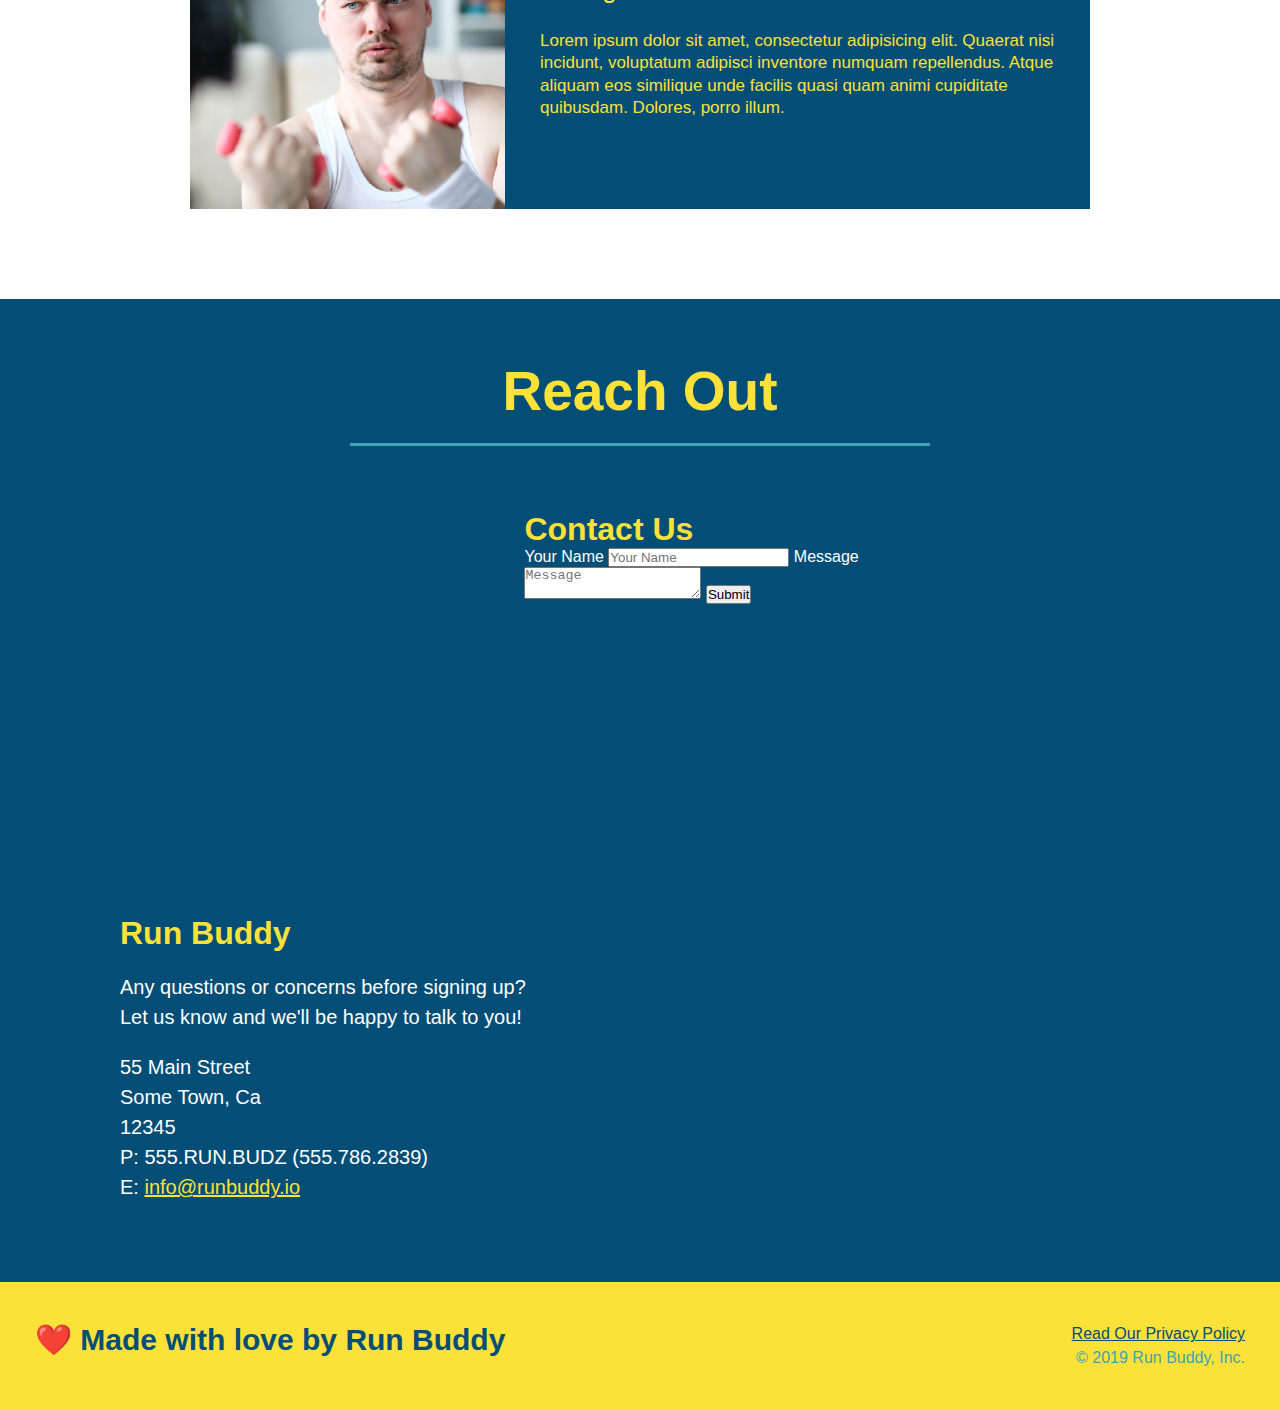
==== commit e8062035: "add flexbox to the steps" ====
--- a/index.html
+++ b/index.html
@@ -91,29 +91,58 @@
         <div class="flex-row">
             <h2 class="section-title secondary-border">What You Do</h2>
         </div>
-        <div>
-            <!-- insert this img element -->
-            <img src="./assets/images/step-1.svg" alt=""/>
-            <h3>Step 1: <span>Fill Out the Form Above.</span></h3>
-            <p>You're already here, so why not?</p>
-        </div>
-        
-        <div>
-            <img src="./assets/images/step-2.svg" alt=""/>
-            <h3>Step 2: <span>Consult with One of Our Trainers.</span></h3>
-            <p>Are you here to build muscle, lose weight, or just feel good?</p>
-        </div>
-        
-        <div>
-            <img src="./assets/images/step-3.svg" alt=""/>
-            <h3>Step 3: <span>Get Running.</span></h3>
-            <p>Hit the ground running (literally) once your trainer lays out your plan.</p>
-        </div>
-        
-        <div>
-            <img src="./assets/images/step-4.svg" alt=""/>
-            <h3>Step 4: <span>See Results.</span></h3>
-            <p>Bi-weekly checkins with your trainer will keep you focused</p>
+        
+        <div class="step">
+            <h3>Step 1.</h3>
+                <div class="step-info">
+                    <div class="step-img">
+                        <!-- insert this img element -->
+                        <img src="./assets/images/step-1.svg" alt=""/>
+                    </div>
+                <div class="step-text">
+                    <h4>Fill Out the Form Above.</h4>
+                    <p>You're already here, so why not?</p>
+                </div>
+            </div>
+        </div>
+        
+        <div class="step">
+            <h3>Step 2.</h3>
+                <div class="step-info">
+                    <div class="step-img">
+                        <img src="./assets/images/step-2.svg" alt=""/>
+                    </div>
+                <div class="step-text">
+                    <h4>Consult with One of Our Trainers.</h4>
+                    <p>Are you here to build muscle, lose weight, or just feel good?</p>
+                </div>
+            </div>
+        </div>
+        
+        <div class="step">
+            <h3>Step 3.</h3>
+                <div class="step-info">
+                    <div class="step-img">
+                        <img src="./assets/images/step-3.svg" alt=""/>
+                    </div>
+                <div class="step-text">
+                    <h4>Get Running.</h4>
+                    <p>Hit the ground running (literally) once your trainer lays out your plan.</p>
+                </div>
+            </div>
+        </div>
+        
+        <div class="step">
+            <h3>Step 4.</h3>
+                <div class="step-info">
+                    <div class="step-img">
+                        <img src="./assets/images/step-4.svg" alt=""/>
+                    </div>
+                <div class="step-text">
+                    <h4>See Results.</h4>
+                    <p>Bi-weekly checkins with your trainer will keep you focused</p>
+                </div>
+            </div>
         </div>
     </section>
 
--- a/assets/css/style.css
+++ b/assets/css/style.css
@@ -177,28 +177,52 @@
     background: #fce138;
 }
 
-.steps div {
-    margin-border: 80px;
-}
-
-.steps img {
-    width: 15%;
-    margin: 10px 0;
-}
-
-.steps h3 {
+.step h3 {
     color: #024e76;
     font-size: 46px;
-    margin-top: 10px;
-}
-
-.steps p {
+    flex: 1 30%;
+}
+
+.step-info {
+    flex: 2 70%;
+    display: flex;
+    flex-wrap: wrap;
+    align-items: center;
+}
+
+.step-text h4 {
+    font-size: 26px;
+    line-height: 1.5;
+    color: #024e76;
+}
+
+.step-img {
+    flex: 1 12%;
+    margin-right: 20px;
+}
+
+.step-img img {
+    max-width: 100%;
+}
+
+.step-text {
+    flex: 12;
+}
+
+.steps-text p {
     color: #39a6b2;
-    font-size: 23px;
-}
-
-.steps span {
-    font-size: 38px;
+    font-size: 18px;
+}
+
+.step {
+    margin: 50px auto;
+    padding-bottom: 50px;
+    width: 80%;
+    border-bottom: 1px solid #39a6b2;
+    display: flex;
+    flex-wrap: wrap;
+    align-items: center;
+    justify-content: space-between;
 }
 /* What We Do and What You Do Style End*/
 
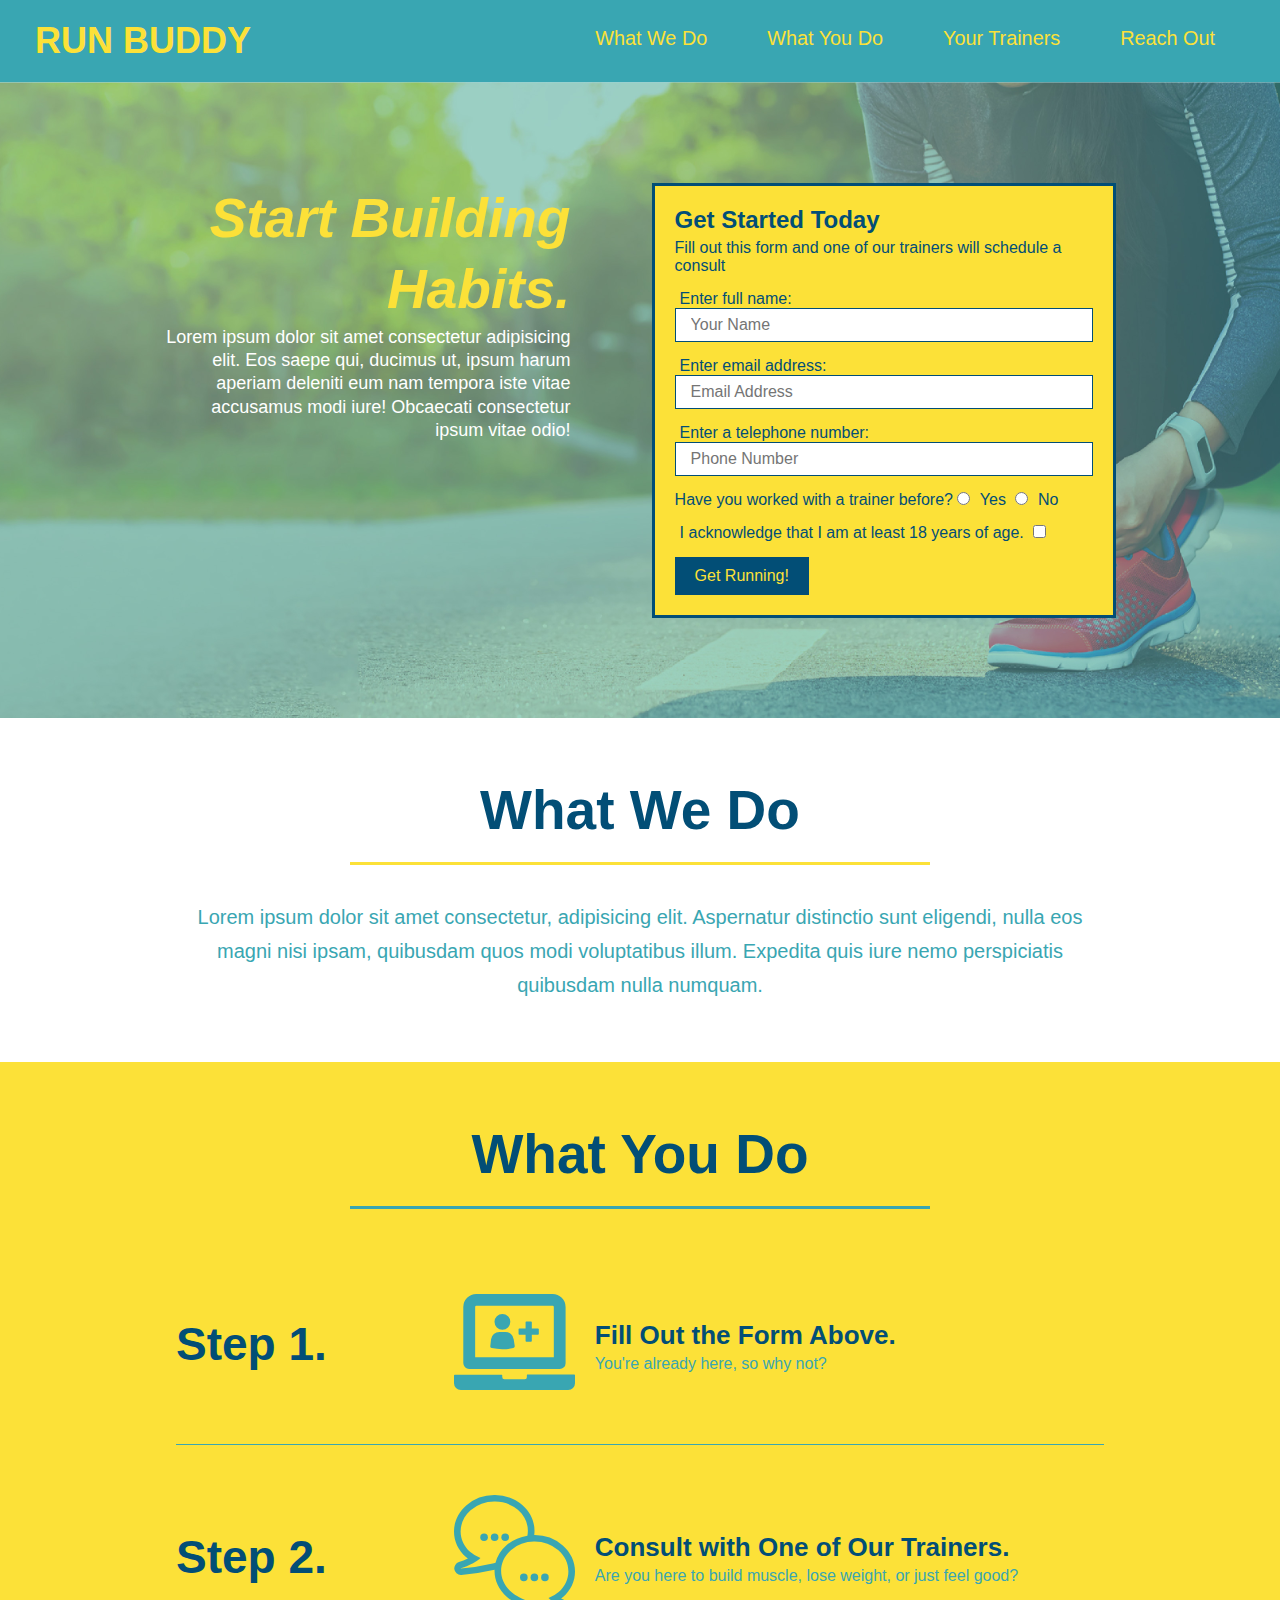
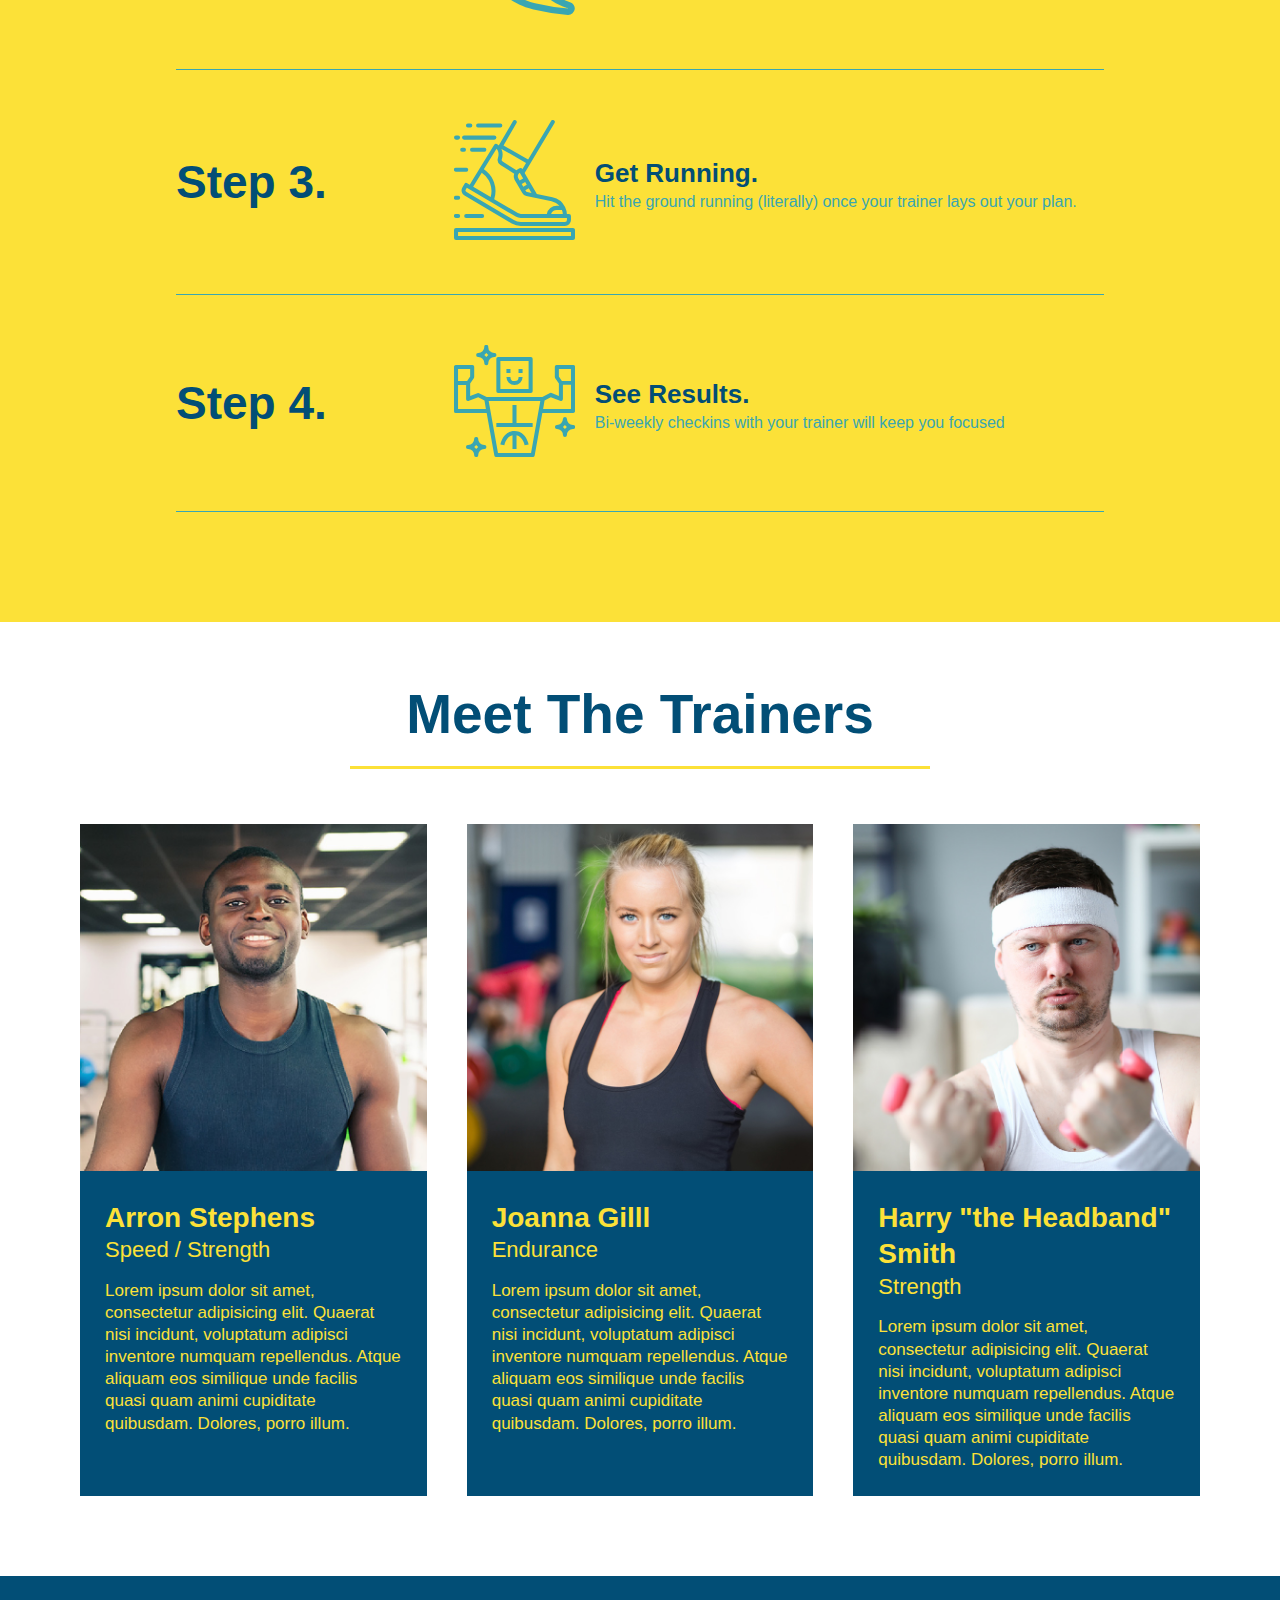
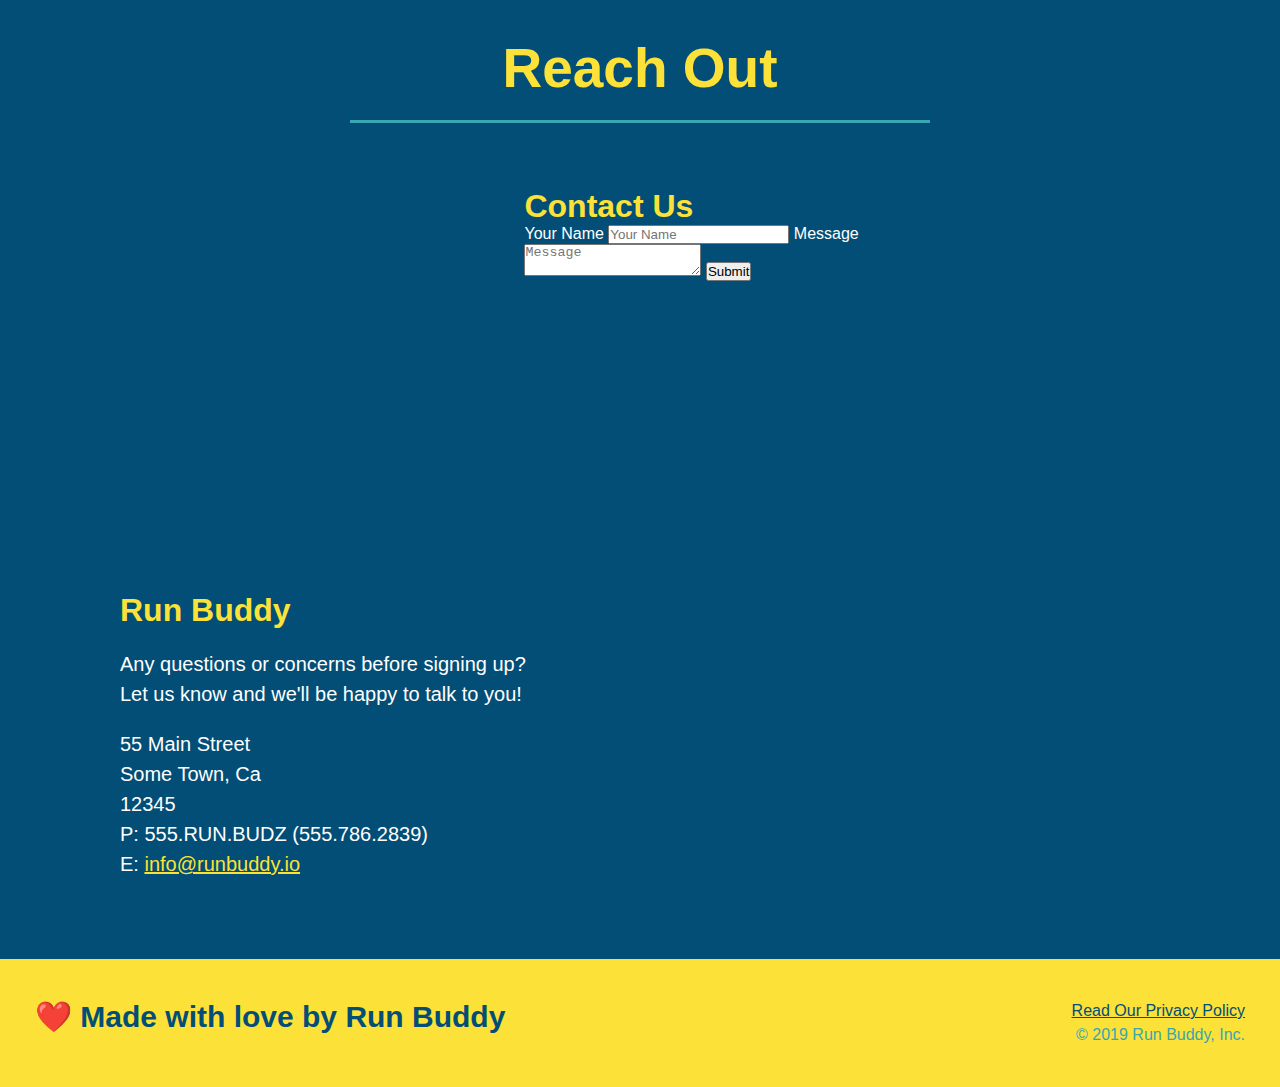
==== commit 89191d31: "add flexbox to the trainers" ====
--- a/index.html
+++ b/index.html
@@ -91,7 +91,7 @@
         <div class="flex-row">
             <h2 class="section-title secondary-border">What You Do</h2>
         </div>
-        
+
         <div class="step">
             <h3>Step 1.</h3>
                 <div class="step-info">
@@ -147,46 +147,48 @@
     </section>
 
     <!-- "meet the trainers" section -->
-    <section id="your-trainers" class="trainers">
+    <section id="your-trainers">
         <div class="flex-row">
             <h2 class="section-title primary-border">Meet The Trainers</h2>
         </div>
 
-        <!-- first trainer bio -->    
-        <article class="trainer">
-            <img src="./assets/images/trainer-1.jpg" alt="Arron Stephens in his workout clothes, ready to pump iron"/>
-            <div class="trainer-bio text-left">
-                <h3>Arron Stephens</h3>
-                <h4>Speed / Strength</h4>
-                <p>
-                    Lorem ipsum dolor sit amet, consectetur adipisicing elit. Quaerat nisi incidunt, voluptatum adipisci inventore numquam repellendus. Atque aliquam eos similique unde facilis quasi quam animi cupiditate quibusdam. Dolores, porro illum.
-                </p>
-            </div>
-        </article>
-        
-        <!-- second trainer bio -->
-        <article class="trainer">
-            <div class="trainer-bio text-right">
-                <h3>Joanna Gilll</h3>
-                <h4>Endurance</h4>
-                <p>
-                    Lorem ipsum dolor sit amet, consectetur adipisicing elit. Quaerat nisi incidunt, voluptatum adipisci inventore numquam repellendus. Atque aliquam eos similique unde facilis quasi quam animi cupiditate quibusdam. Dolores, porro illum.
-                </p>
-            </div>
-            <img src="./assets/images/trainer-2.jpg" alt="Joanna Gill cooling off after a workout"/>
-        </article>
-        
-        <!-- third trainer bio -->
-        <article class="trainer">
-            <img src="./assets/images/trainer-3.jpg" alt="Harry Smith wearing a headband and lifting comically small pink weights"/>
-            <div class="trainer-bio text-left">
-                <h3>Harry "the Headband" Smith</h3>
-                <h4>Strength</h4>
-                <p>
-                    Lorem ipsum dolor sit amet, consectetur adipisicing elit. Quaerat nisi incidunt, voluptatum adipisci inventore numquam repellendus. Atque aliquam eos similique unde facilis quasi quam animi cupiditate quibusdam. Dolores, porro illum.
-                </p>
-            </div>
-        </article>
+        <div class="trainers">
+            <!-- first trainer bio -->    
+            <article class="trainer">
+                <img src="./assets/images/trainer-1.jpg" alt="Arron Stephens in his workout clothes, ready to pump iron"/>
+                <div class="trainer-bio">
+                    <h3 class="trainer-name">Arron Stephens</h3>
+                    <h4 class="trainer-role">Speed / Strength</h4>
+                    <p>
+                        Lorem ipsum dolor sit amet, consectetur adipisicing elit. Quaerat nisi incidunt, voluptatum adipisci inventore numquam repellendus. Atque aliquam eos similique unde facilis quasi quam animi cupiditate quibusdam. Dolores, porro illum.
+                    </p>
+                </div>
+            </article>
+        
+            <!-- second trainer bio -->
+            <article class="trainer">
+                <img src="./assets/images/trainer-2.jpg" alt="Joanna Gill cooling off after a workout"/>
+                <div class="trainer-bio">
+                    <h3 class="trainer-name">Joanna Gilll</h3>
+                    <h4 class="trainer-role">Endurance</h4>
+                    <p>
+                        Lorem ipsum dolor sit amet, consectetur adipisicing elit. Quaerat nisi incidunt, voluptatum adipisci inventore numquam repellendus. Atque aliquam eos similique unde facilis quasi quam animi cupiditate quibusdam. Dolores, porro illum.
+                    </p>
+                </div>
+            </article>
+        
+            <!-- third trainer bio -->
+            <article class="trainer">
+                <img src="./assets/images/trainer-3.jpg" alt="Harry Smith wearing a headband and lifting comically small pink weights"/>
+                <div class="trainer-bio">
+                    <h3 class="trainer-name">Harry "the Headband" Smith</h3>
+                    <h4 class="trainer-role">Strength</h4>
+                    <p>
+                        Lorem ipsum dolor sit amet, consectetur adipisicing elit. Quaerat nisi incidunt, voluptatum adipisci inventore numquam repellendus. Atque aliquam eos similique unde facilis quasi quam animi cupiditate quibusdam. Dolores, porro illum.
+                    </p>
+                </div>
+            </article>
+        </div>
     </section>
 
     <!-- "reach out" section -->
--- a/assets/css/style.css
+++ b/assets/css/style.css
@@ -228,42 +228,41 @@
 
 /* Meet the Trainers Style Start */
 .trainers {
-    text-align: center;
+    width: 100%;
+    margin: 0 auto;
+    display: flex;
+    flex-wrap: wrap;
+    justify-content: space-around;
 }
 
 .trainer {
-    width: 900px;
-    margin: 0 auto 30px auto;
+    margin: 20px;
     background: #024e76;
     color: #fce138;
-    overflow: auto;
+    flex: 1;
 }
 
 .trainer img {
-    width: 35%;
-    float: left;
+    width: 100%;
 }
 
 .trainer-bio {
-    padding: 35px;
-    float: left;
-    width: 65%;
+    padding: 25px;
+    line-height: 1.3;
 }
 
 .trainer-bio h3 {
-    font-size: 32px;
-    margin-bottom: 8px;
+    font-size: 28px;
 }
   
 .trainer-bio h4 {
     font-weight: lighter;
-    font-size: 26px;
-    margin-bottom: 25px;
+    font-size: 22px;
+    margin-bottom: 15px;
 }
   
 .trainer-bio p {
     font-size: 17px;
-    line-height: 1.3;
 }
 
 /* contact section */
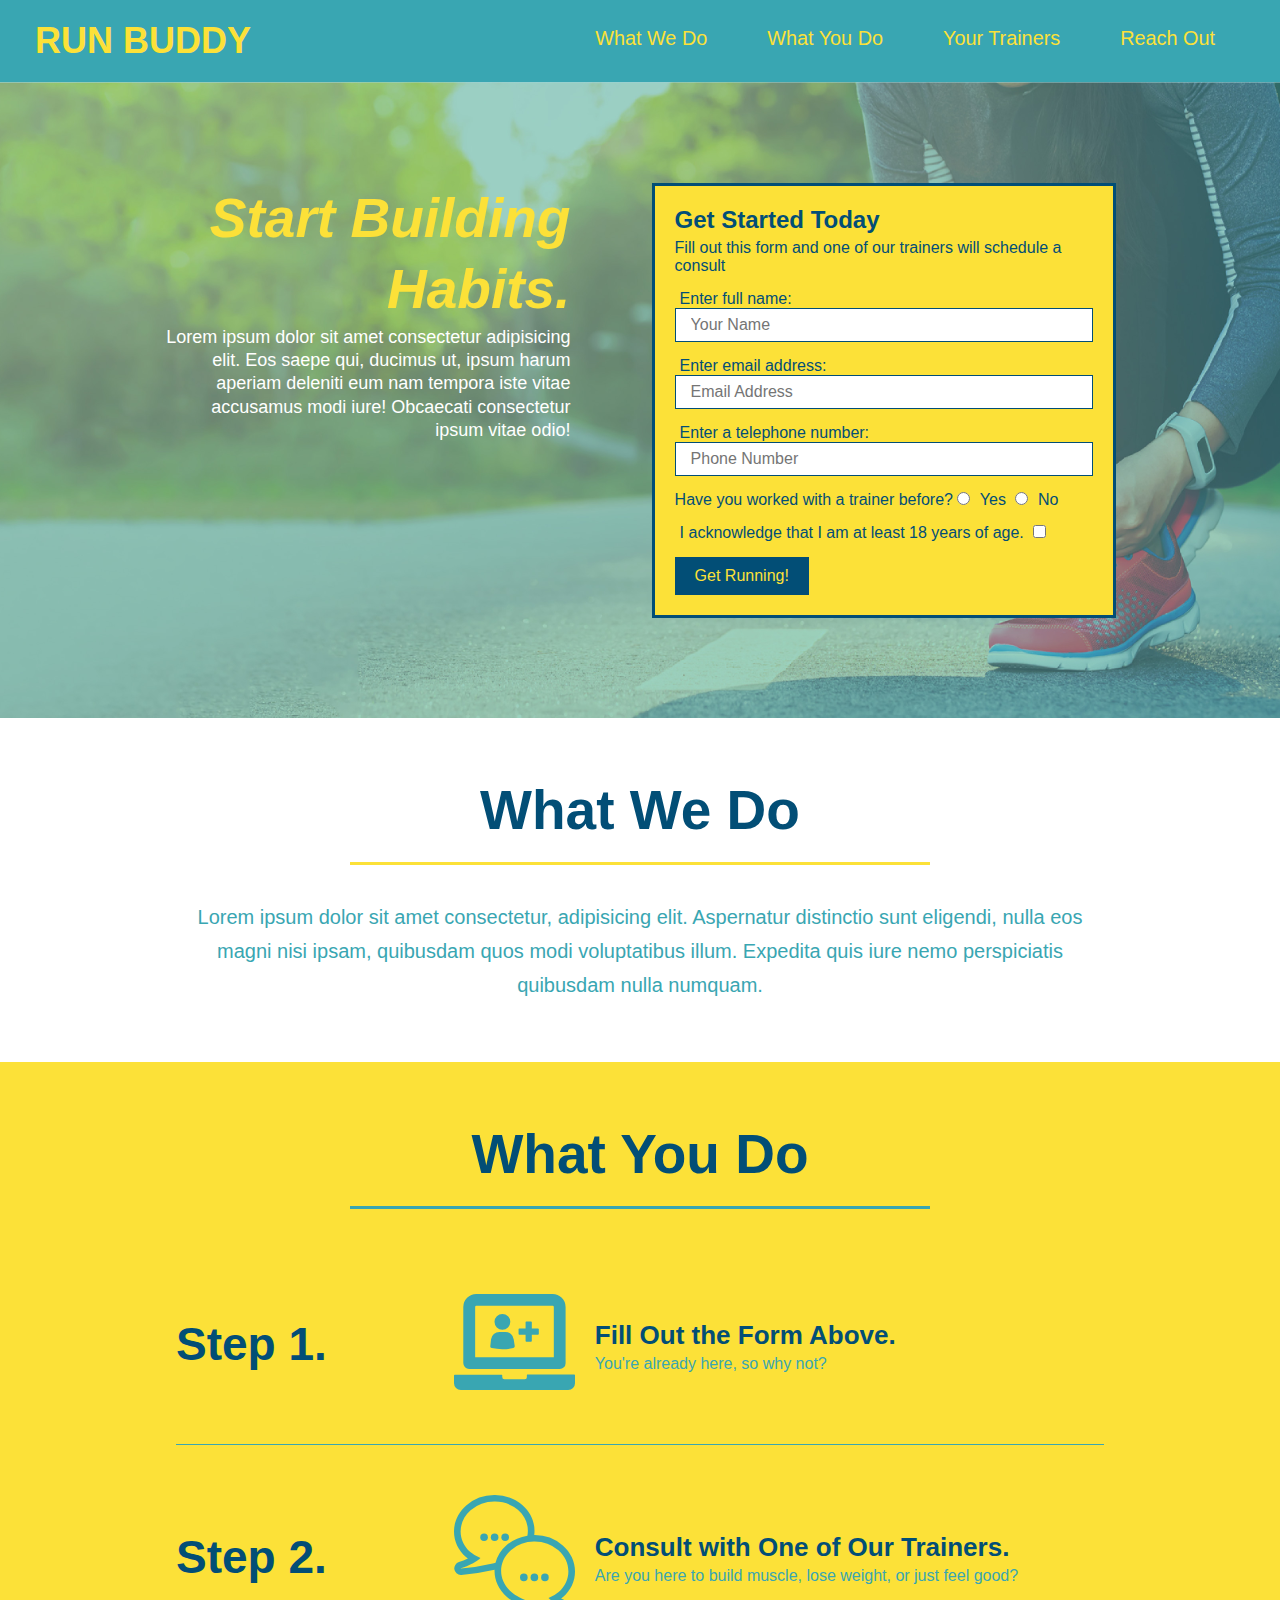
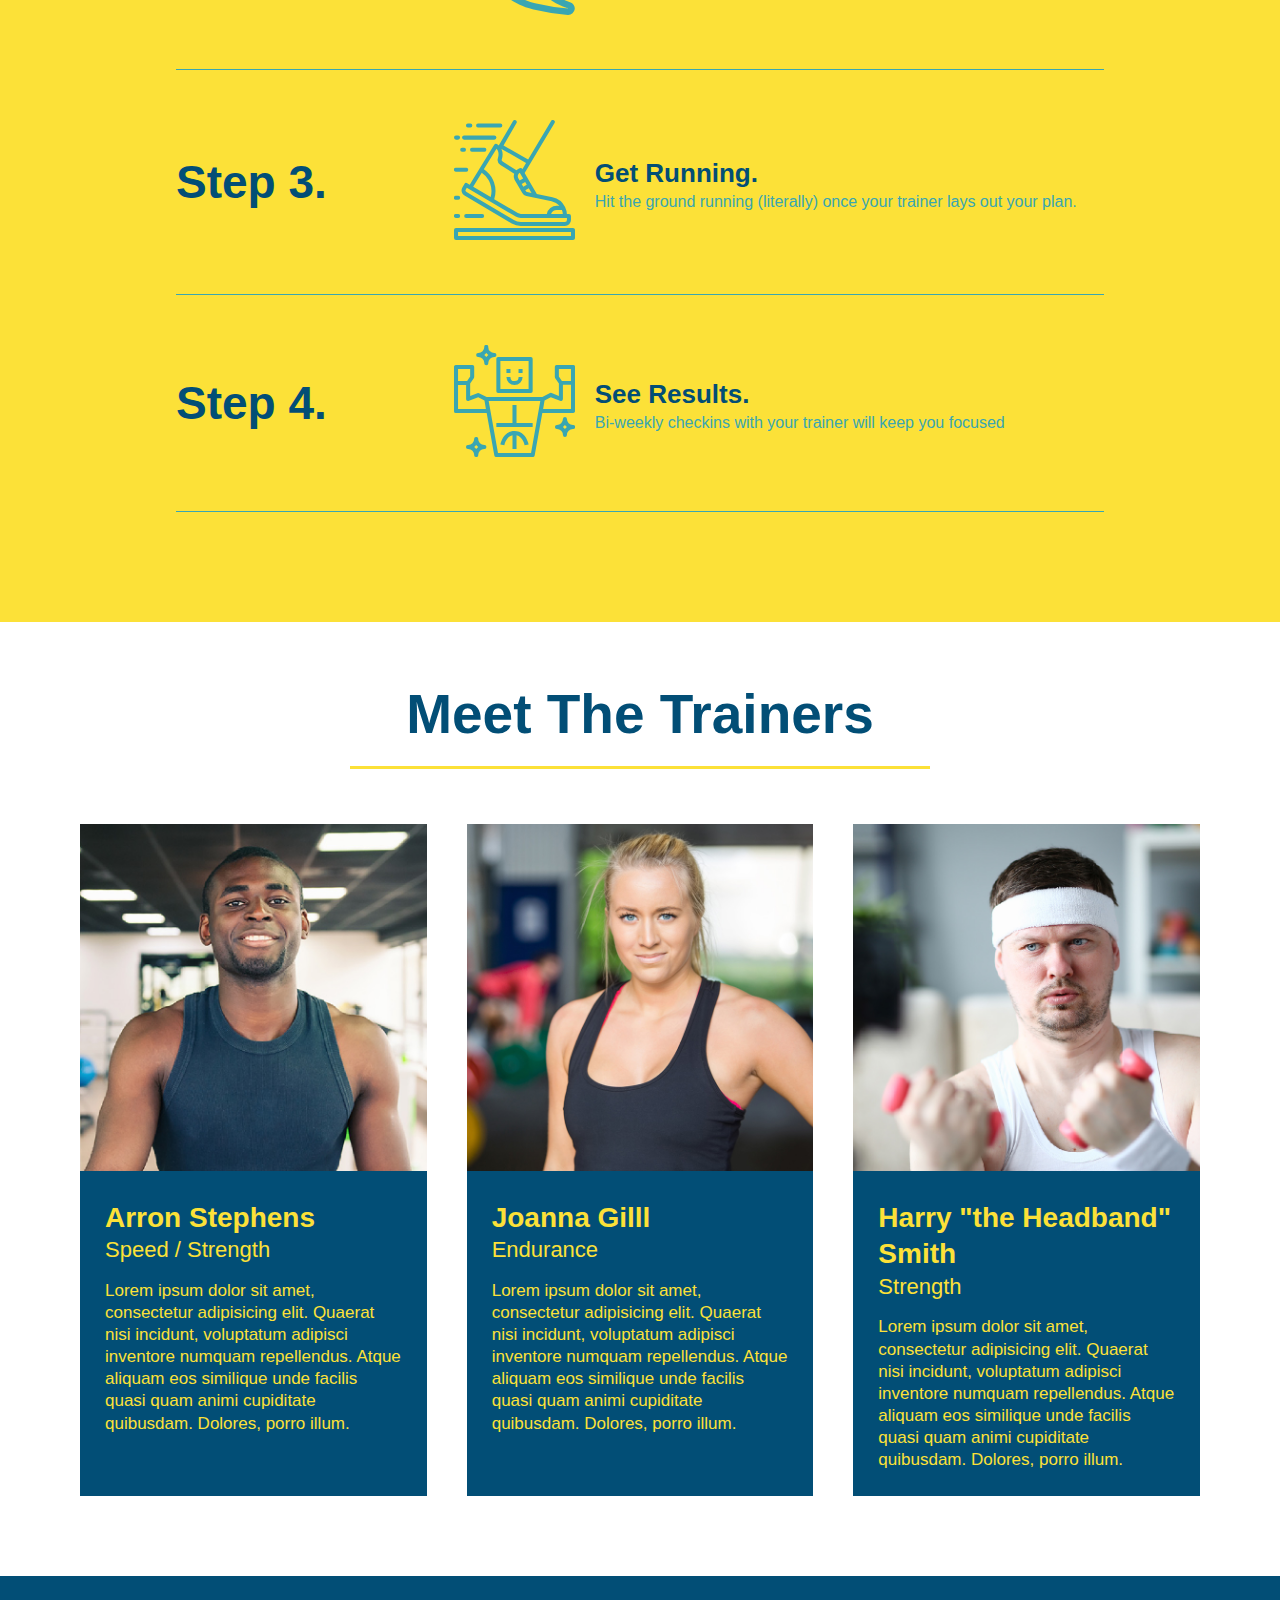
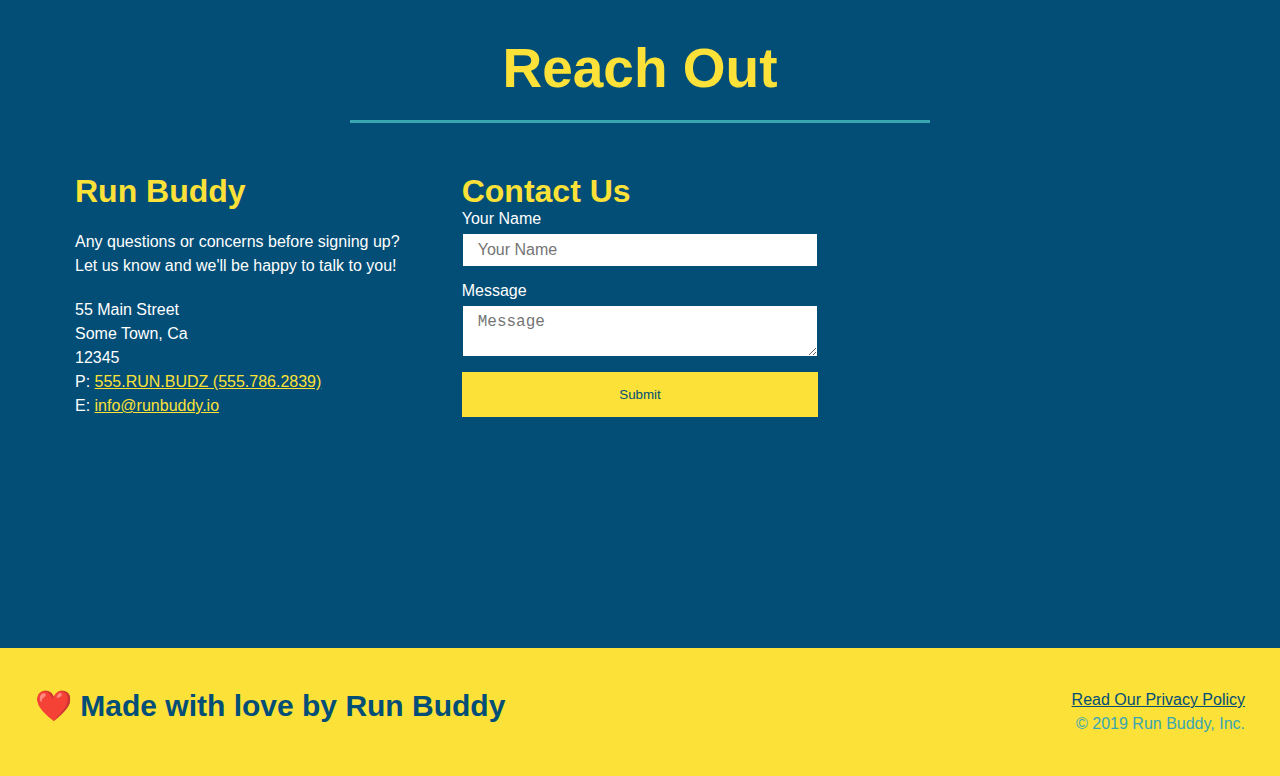
==== commit fe9aec85: "styling for Reach Out" ====
--- a/index.html
+++ b/index.html
@@ -196,41 +196,45 @@
         <div class="flex-row">
             <h2 class="section-title secondary-border">Reach Out</h2>
         </div>
+
         <div class="contact-info">
-            <iframe 
-                src="https://www.google.com/maps/embed?pb=!1m18!1m12!1m3!1d2887.1417082040753!2d-79.40426458429138!3d43.645219960964276!2m3!1f0!2f0!3f0!3m2!1i1024!2i768!4f13.1!3m3!1m2!1s0x882b34de19e6a5fb%3A0x90196cd04d9106fb!2s525%20Adelaide%20St%20W%2C%20Toronto%2C%20ON%20M5V%201T4!5e0!3m2!1sen!2sca!4v1652226840590!5m2!1sen!2sca"  
-                style="border:0;" 
-                allowfullscreen="" 
-                loading="lazy">
-            </iframe>
-            <div class="contact-form">
-                <h3>Contact Us</h3>
-                <form>
-                   <label for="contact-name">Your Name</label>
-                   <input type="text" id="contact-name" placeholder="Your Name"/>
-              
-                   <label for="contact-message">Message</label>
-                   <textarea id="contact-message" placeholder="Message"></textarea>
-              
-                   <button type="submit">Submit</button>
-                  </form>
-              </div>
             <div>
                 <h3>Run Buddy</h3>
                 <p>
                     Any questions or concerns before signing up?
                     <br/>
                     Let us know and we'll be happy to talk to you!
-                    <address>
-                        55 Main Street <br/>
-                        Some Town, Ca <br/>
-                        12345<br />
-                        P: 555.RUN.BUDZ (555.786.2839)<br/>
-                        E: <a href="mailto:info@runbuddy.io">info@runbuddy.io</a>
-                    </address>
                 </p>
-            </div>
-        </div>
+                <address>
+                    55 Main Street <br/>
+                    Some Town, Ca <br/>
+                    12345 <br />
+                    P: <a href="tel:555.786.2839">555.RUN.BUDZ (555.786.2839)</a><br/>
+                    E: <a href="mailto:info@runbuddy.io">info@runbuddy.io</a>
+                </address>
+            </div>
+
+            <div class="contact-form">
+                <h3>Contact Us</h3>
+                <form>
+                    <label for="contact-name">Your Name</label>
+                    <input type="text" id="contact-name" placeholder="Your Name"/>
+          
+                    <label for="contact-message">Message</label>
+                    <textarea id="contact-message" placeholder="Message"></textarea>
+          
+                    <button type="submit">Submit</button>
+                </form>
+            </div>
+
+            <iframe 
+                src="https://www.google.com/maps/embed?pb=!1m18!1m12!1m3!1d2887.1417082040753!2d-79.40426458429138!3d43.645219960964276!2m3!1f0!2f0!3f0!3m2!1i1024!2i768!4f13.1!3m3!1m2!1s0x882b34de19e6a5fb%3A0x90196cd04d9106fb!2s525%20Adelaide%20St%20W%2C%20Toronto%2C%20ON%20M5V%201T4!5e0!3m2!1sen!2sca!4v1652226840590!5m2!1sen!2sca"  
+                style="border:0;" 
+                allowfullscreen="" 
+                loading="lazy">
+            </iframe>      
+        </div>
+
     </section>
 
     <!-- footer -->
--- a/assets/css/style.css
+++ b/assets/css/style.css
@@ -274,17 +274,22 @@
     color: #fce138;
 }
 
+.contact-info {
+    display: flex;
+    justify-content: space-between;
+    flex-wrap: wrap;
+}
+
+.contact-info > * {
+    flex: 1;
+    margin: 15px;
+}
+
 .contact-info iframe {
-    width: 400px;
     height: 400px;
 }
 
 .contact-info div {
-    width: 410px;
-    display: inline-block;
-    vertical-align: top;
-    text-align: left;
-    margin: 30px 0 0 60px;
     color: white;
 }
 
@@ -296,8 +301,29 @@
 .contact-info p, .contact-info address {
     margin: 20px 0;
     line-height: 1.5;
-    font-size: 20px;
+    font-size: 16px;
     font-style: normal;
+}
+
+.contact-form input, .contact-form textarea {
+    border: 1px solid #024e76;
+    display: block;
+    padding: 7px 15px;
+    font-size: 16px;
+    color: #024e76;
+    width: 100%;
+    margin-bottom: 15px;
+    margin-top: 5px;
+}
+
+.contact-form button {
+    width: 100%;
+    border: none;
+    background: #fce138;
+    color: #024e76;
+    text-align: center;
+    padding: 15px 0;
+    font-font: 16px;
 }
 
 .contact-info a {
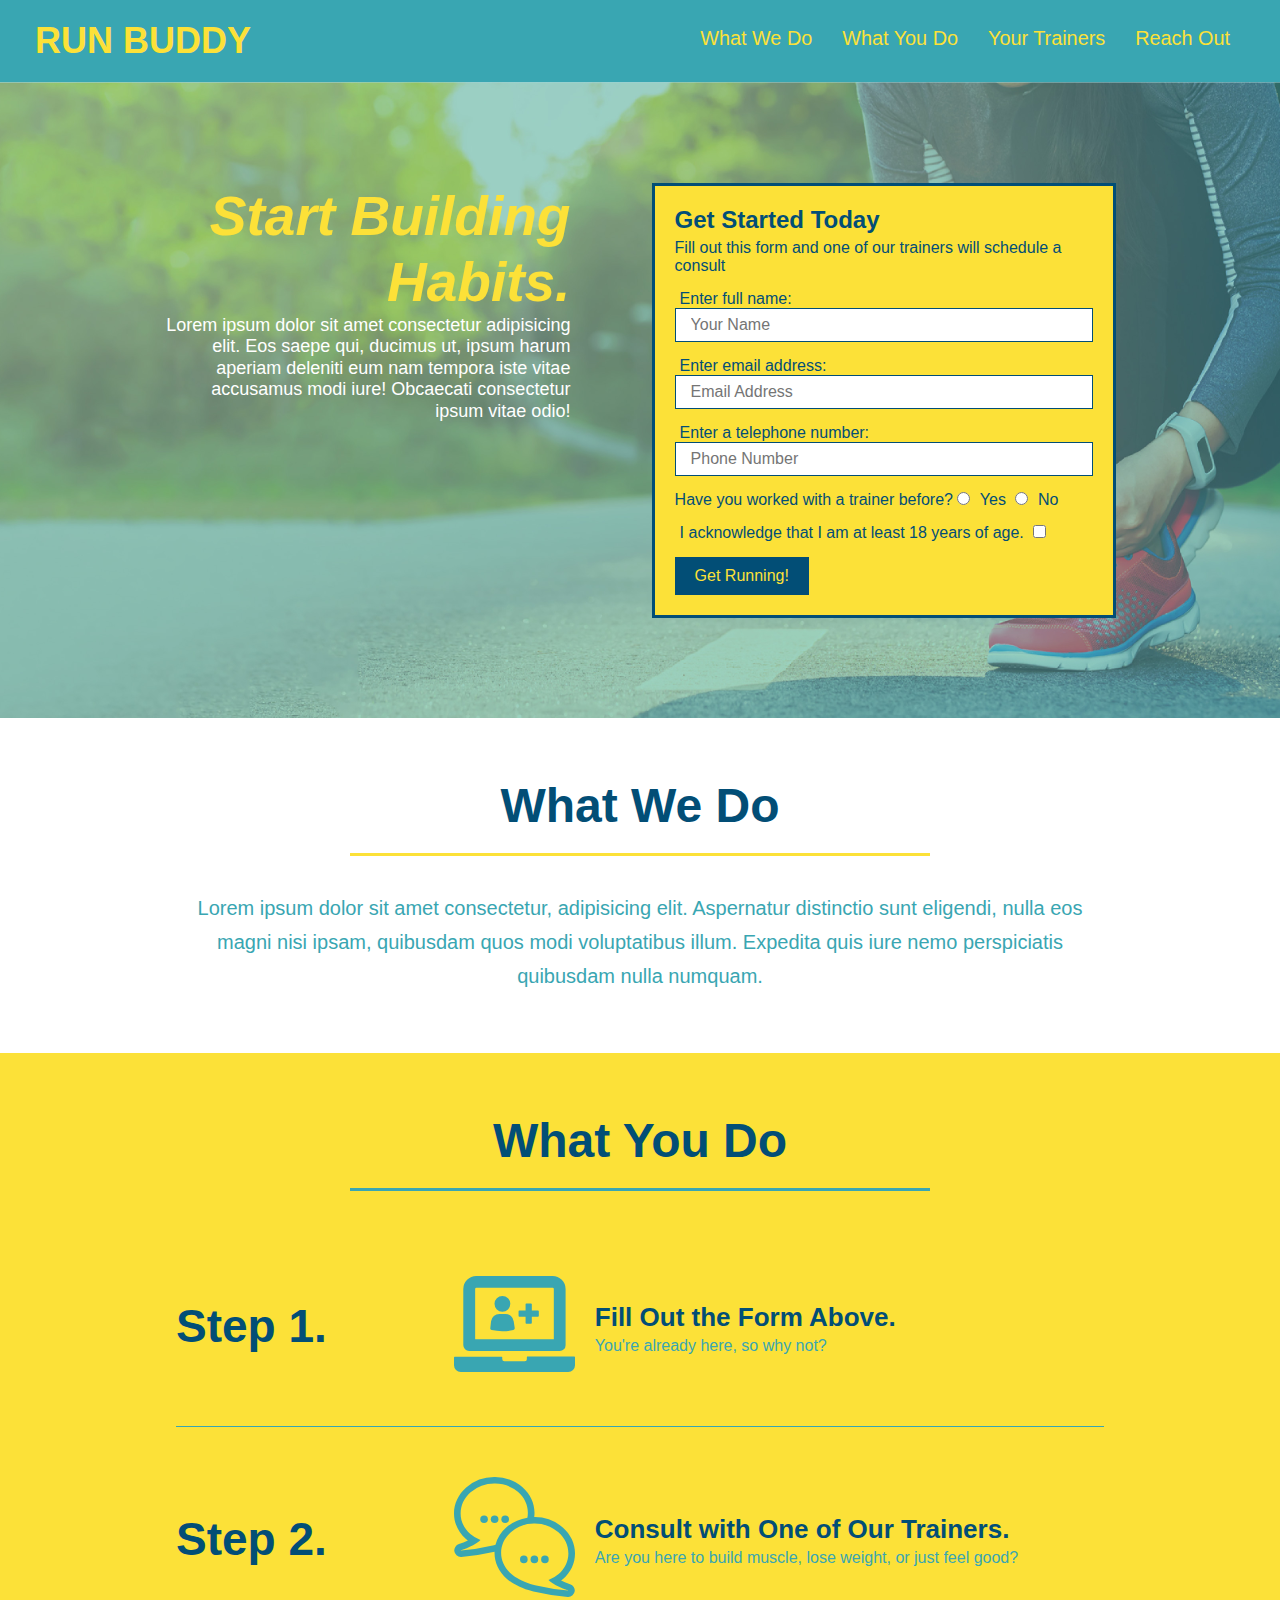
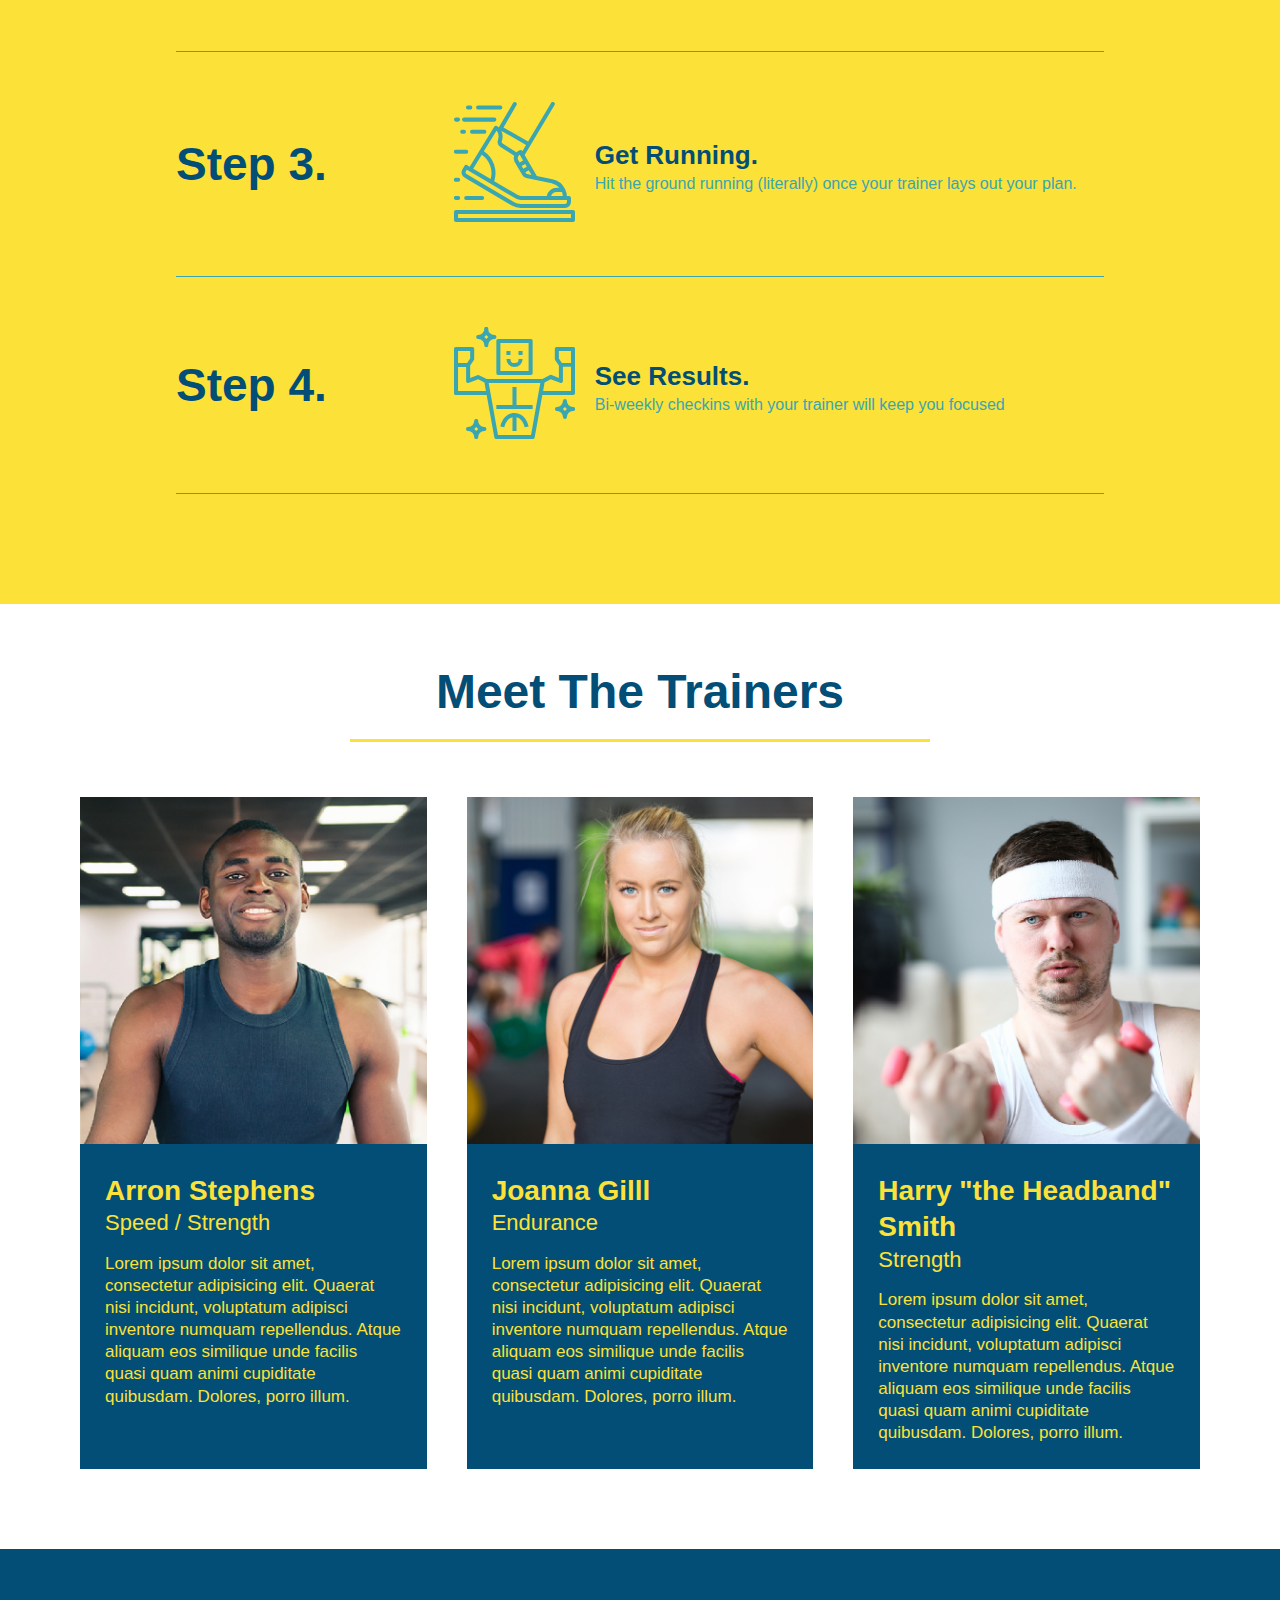
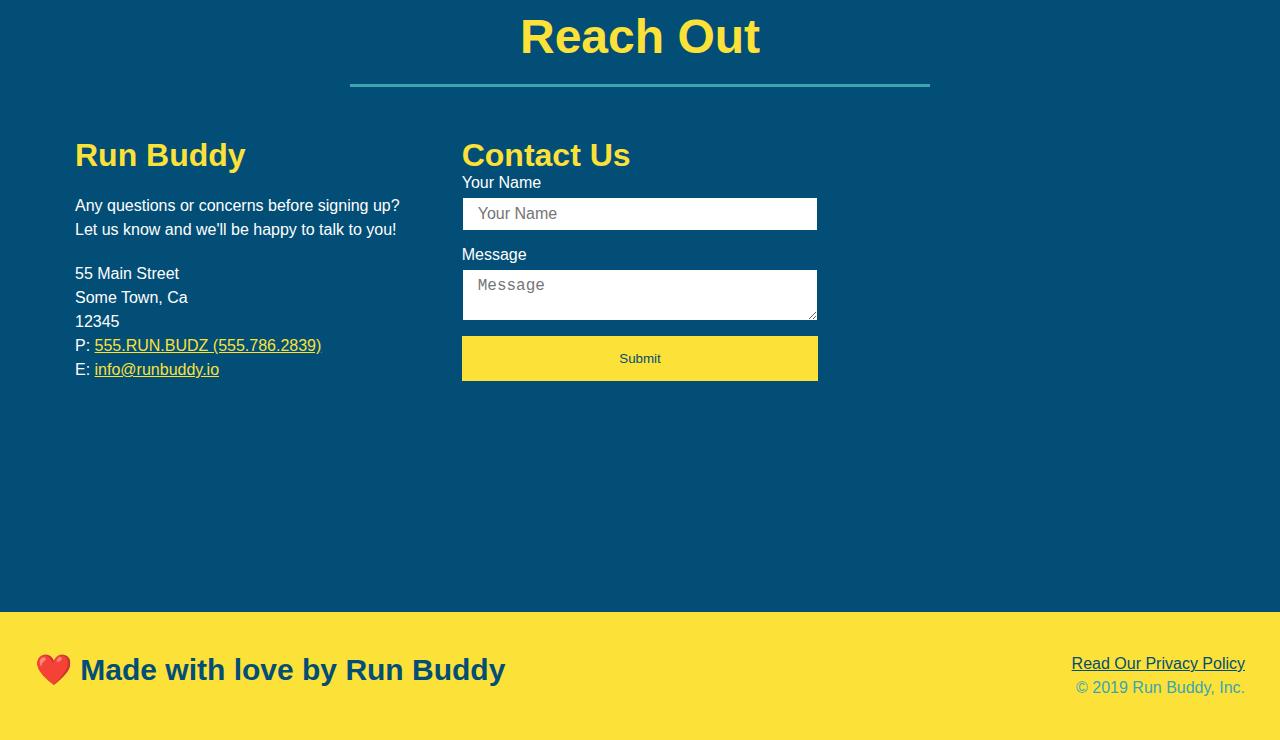
==== commit bf2afc2e: "adding mediaqueries" ====
--- a/index.html
+++ b/index.html
@@ -2,7 +2,8 @@
 <html lang="en">
     
     <head>
-        <meta charset="UTF-8" />
+        <meta charset="UTF-8"/>
+        <meta name="viewport" content="width=device-width, initial-scale=1.0"/>
         <title>Run Buddy</title>
     </head>
     
--- a/assets/css/style.css
+++ b/assets/css/style.css
@@ -45,7 +45,7 @@
 }
 
 header nav ul li a {
-    margin: 0 30px;
+    padding: 10px 15px;
     font-weight: lighter;
     font-size: 1.55vw;
 }
@@ -87,6 +87,7 @@
     display: flex;
     justify-content: center;
     flex-wrap: wrap;
+    align-items: flex-start;
 }
 
 .hero-cta {
@@ -95,7 +96,7 @@
     margin: 3.5%;
     color: #fff;
     font-size: 18px;
-    line-height: 1.3;
+    line-height: 1.2;
 }
 
 .hero-cta h2 {
@@ -147,7 +148,7 @@
 
 /* What We Do and What You Do Style Start*/
 .section-title {
-    font-size: 55px;
+    font-size: 48px;
     color: #024e76;
     border-bottom: 3px solid;
     padding-bottom: 20px;
@@ -340,4 +341,19 @@
 
 .flex-row {
     display: flex;
+}
+
+/* MEDIA QUERY FOR SMALLER DESKTOP SCREENS AND SMALLER */
+@media screen and (max-width: 980px) {
+    
+}
+  
+  /* MEDIA QUERY FOR TABLETS AND SMALLER */
+  @media screen and (max-width: 768px) {
+    
+}
+  
+  /* MEDIA QUERY FOR MOBILE PHONES AND SMALLER */
+  @media screen and (max-width: 575px) {
+    
 }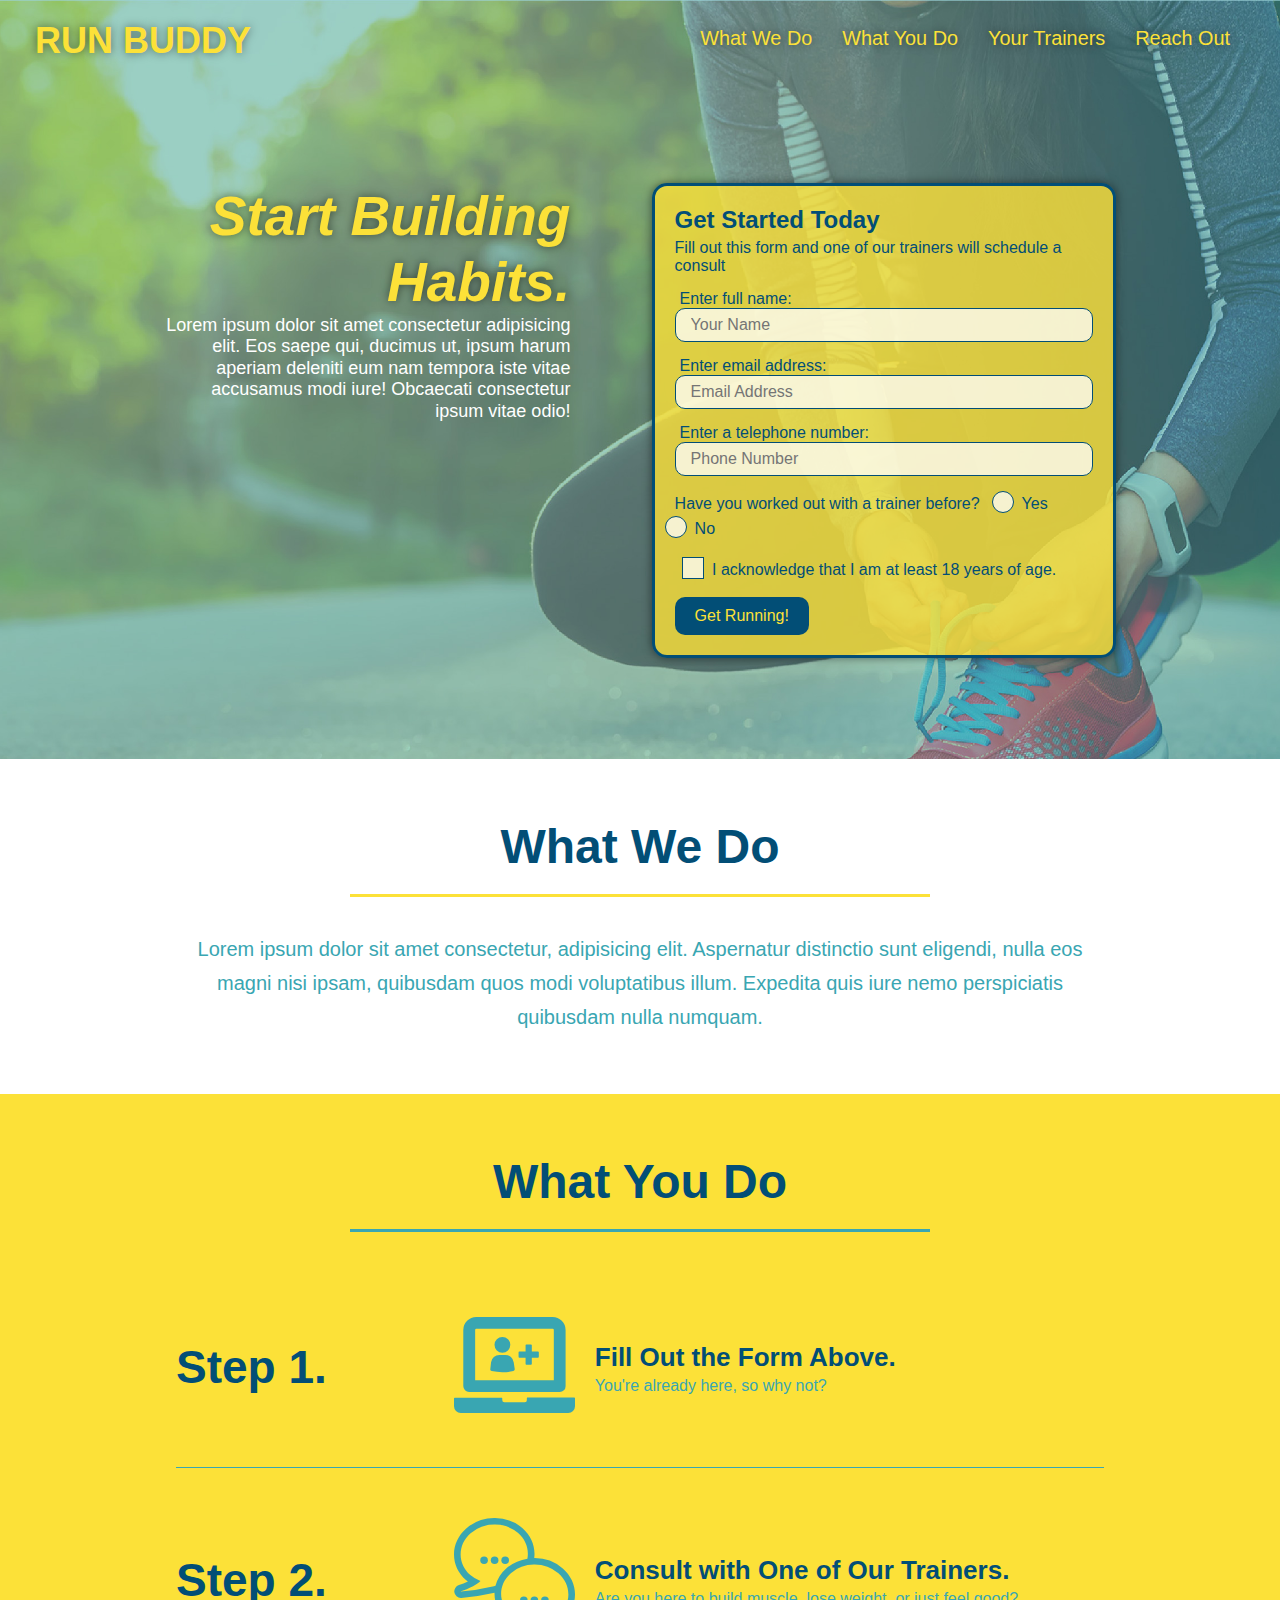
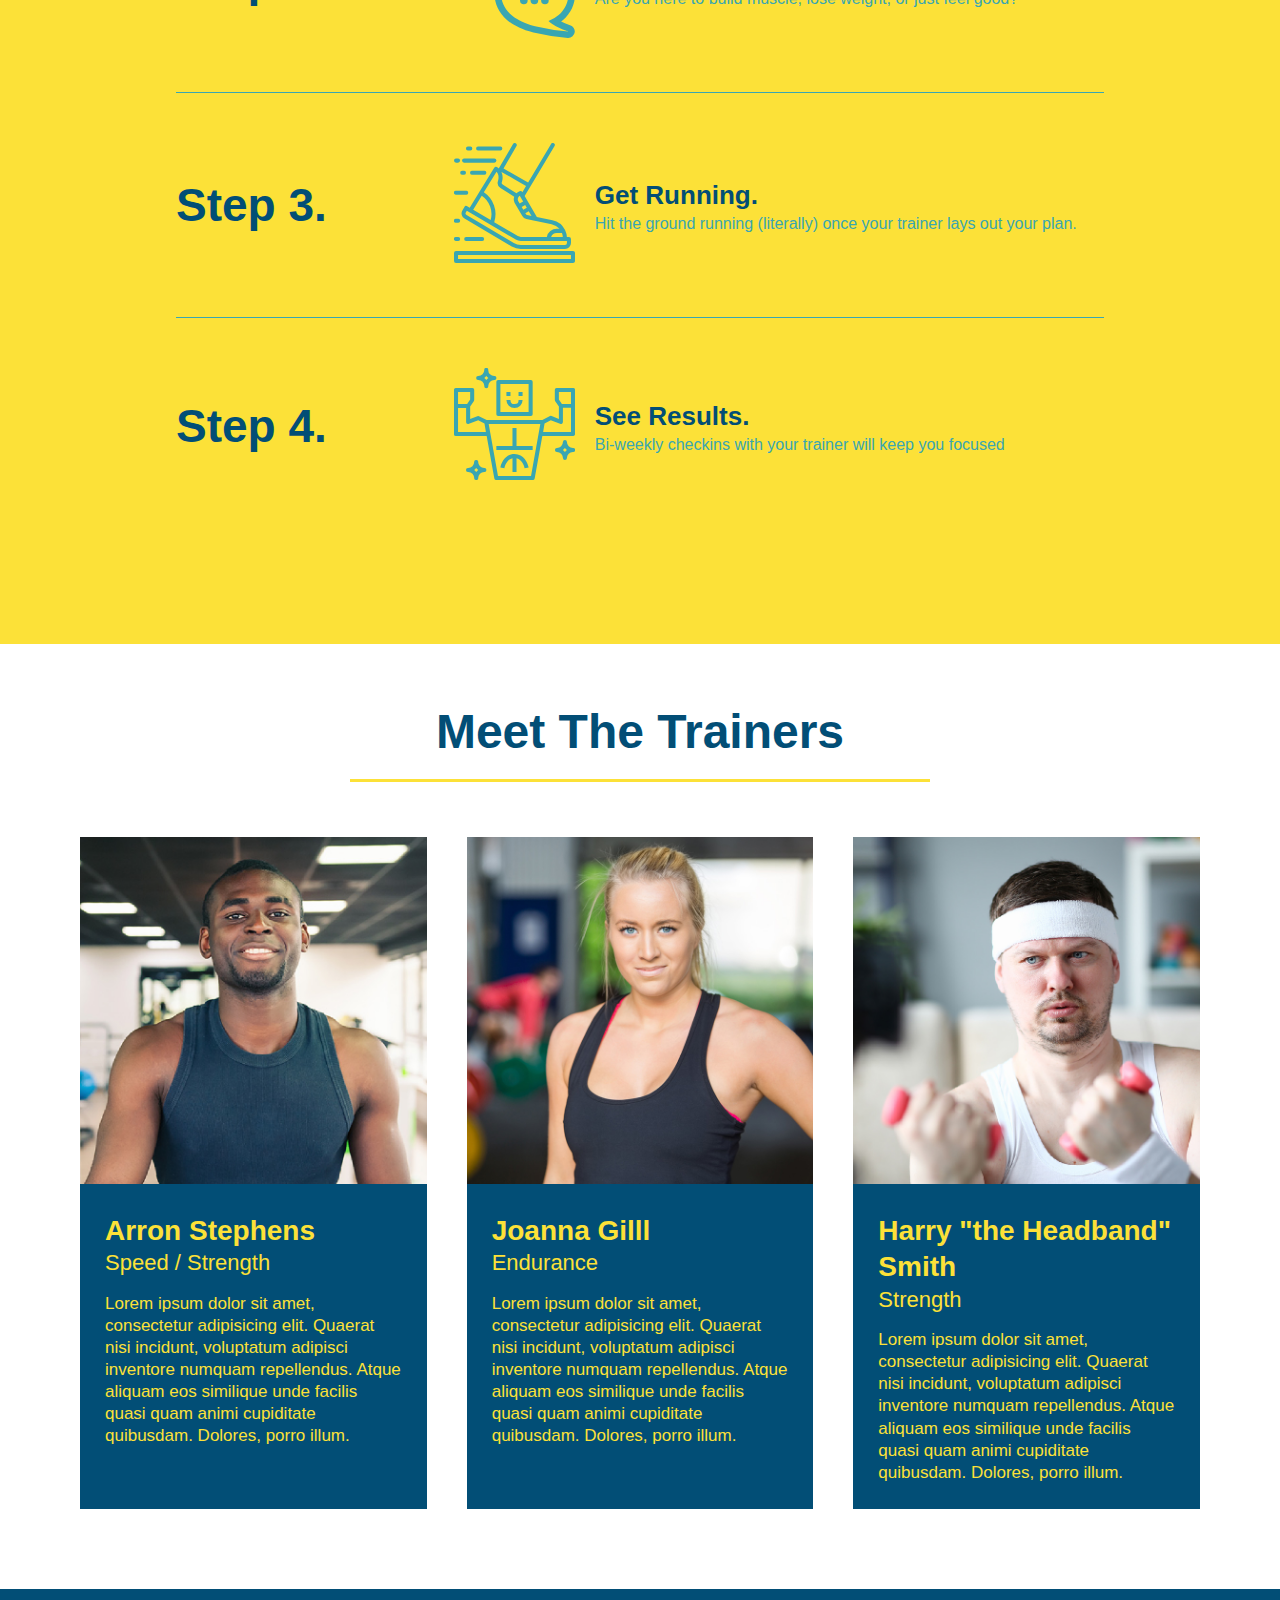
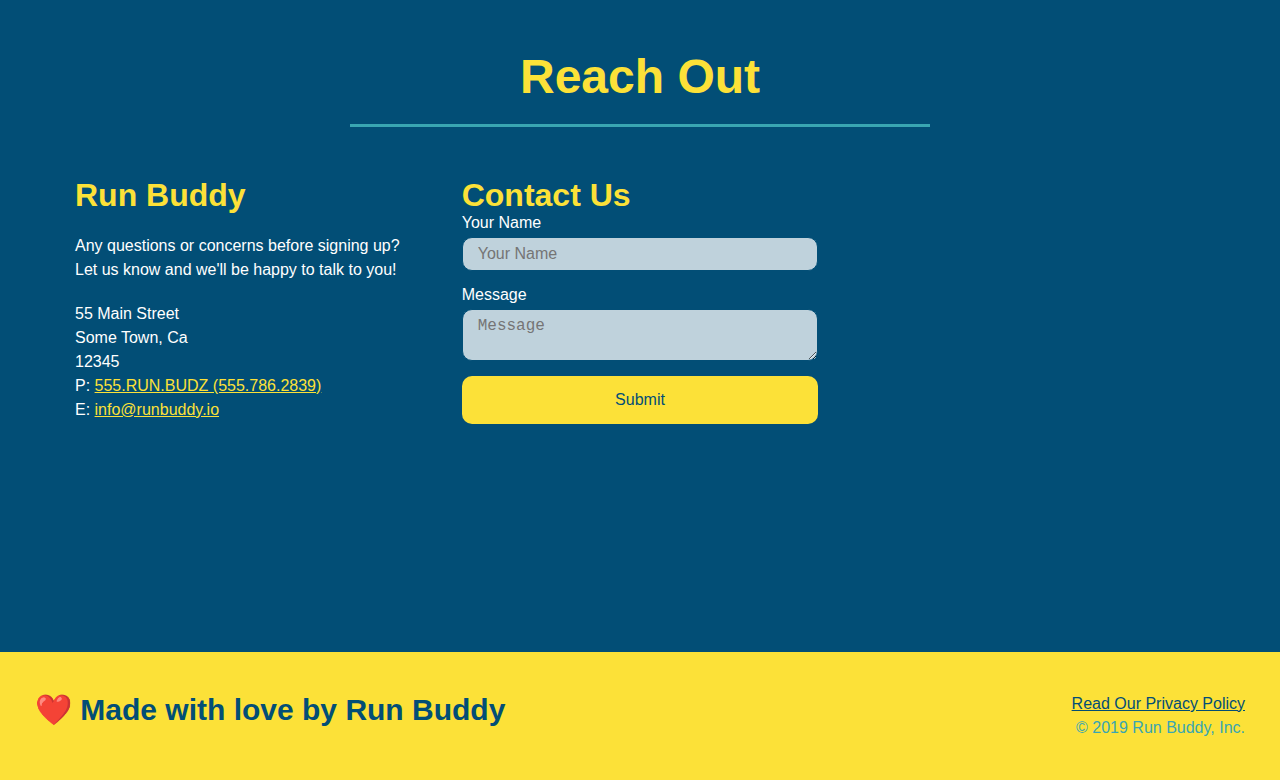
==== commit 3a5b313d: "final css touches" ====
--- a/index.html
+++ b/index.html
@@ -58,15 +58,21 @@
             <label for="phone">Enter a telephone number:</label>
             <input type="tel" placeholder="Phone Number" name="phone" id="phone" class="form-input"/>
             <p>
-                Have you worked with a trainer before?
-                <input type="radio" name="trainer-confirm" id="trainer-yes"/>
-                <label for="trainer-yes">Yes</label>
-                <input type="radio" name="trainer-confirm" id="trainer-no"/>
-                <label for="trainer-no">No</label>
-            </p>
-            <p>
-                <label for="acknowledgement">I acknowledge that I am at least 18 years of age.</label>
-                <input type="checkbox" name="acknowledgement" id="acknowledgement"/>
+                Have you worked out with a trainer before?
+                <span class="radio-wrapper">
+                  <input type="radio" name="trainer-confirm" id="trainer-yes"/>
+                  <label for="trainer-yes">Yes</label>
+                </span>
+                <span class="radio-wrapper">
+                  <input type="radio" name="trainer-confirm" id="trainer-no"/>
+                  <label for="trainer-no">No</label>
+                </span>
+              </p>
+              <p>
+                <span class="checkbox-wrapper">
+                  <input type="checkbox" name="age-confirm" id="checkbox" />
+                  <label for="checkbox">I acknowledge that I am at least 18 years of age.</label>
+                </span>
             </p>
             <button type="submit">
                 Get Running!
--- a/assets/css/style.css
+++ b/assets/css/style.css
@@ -5,31 +5,48 @@
     box-sizing: border-box;
 }
 
+/* defining colour variables */
+:root {
+    --primary-color: #fce138;
+    --secondary-color: #024e76;
+    --tertiary-color: #39a6b2;
+  }
+
 /* parent font and color */
 body {
-    color: #39a6b2;
+    color: var(--tertiary-color);
     font-family: Helvetica, Arial, sans-serif;
 }
 
 /* apply styles to <header> */
 header {
     padding: 20px 35px;
-    background-color: #39a6b2;
+    background-color: var(--tertiary-color);
     display: flex;
     justify-content: space-between;
     flex-wrap: wrap;
+    position: -webkit-sticky;
+    position: sticky;
+    top: 0;
+    background-image: url("../images/hero-bg.jpg");
+    background-size: cover;
+    background-position: center;
+    background-attachment: fixed;
+    background-position: 80%;
+    z-index: 9999;
   }
 
 header h1 {
     font-weight: bold;
     font-size: 36px;
-    color: #fce138;
+    color: var(--primary-color);
     margin: 0;
+    text-shadow: 0 0 10px rgba(0, 0, 0, 0.5);
 }
   
 header a {
     text-decoration: none;
-    color: #fce138;
+    color: var(--primary-color);
 }
 
 header nav {
@@ -48,10 +65,18 @@
     padding: 10px 15px;
     font-weight: lighter;
     font-size: 1.55vw;
+    text-shadow: 0 0 10px rgba(0, 0, 0, 0.5);
+}
+
+header nav ul li a:hover {
+    background: var(--primary-color);
+    color: var(--secondary-color);
+    border-radius: 15px;
+    text-shadow: none;
 }
 
 footer {
-    background: #fce138;
+    background: var(--primary-color);
     width: 100%;
     padding: 40px 35px;
     display: flex; 
@@ -60,7 +85,7 @@
 }
 
 footer h2 {
-    color: #024e76;
+    color: var(--secondary-color);
     font-size: 30px;
     margin: 0;
 }
@@ -71,7 +96,7 @@
 }
 
 footer a {
-    color: #024e76;
+    color: var(--secondary-color);
 }
 
 section {
@@ -88,6 +113,8 @@
     justify-content: center;
     flex-wrap: wrap;
     align-items: flex-start;
+    background-attachment: fixed;
+    background-position: 80%;
 }
 
 .hero-cta {
@@ -102,16 +129,19 @@
 .hero-cta h2 {
     font-style: italic;
     font-size: 55px;
-    color: #fce138;
+    color: var(--primary-color);
+    text-shadow: 0 0 10px rgba(0, 0, 0, 0.5);
 }
 
 .hero-form {
-    color: #024e76;
+    color: var(--secondary-color);
     padding: 20px;
-    background-color: #fce138;
-    border: solid 3px #024e76;
+    background-color: rgba(252, 225, 56, 0.8);
+    border: solid 3px var(--secondary-color);
     width: 40%;
     margin: 3.5%;
+    box-shadow: 0 0 10px rgba(0, 0, 0, 0.5);
+    border-radius: 15px;
 }
 
 .hero-form h3 {
@@ -124,32 +154,104 @@
 }
 
 .form-input {
-    border: 1px solid #024e76;
+    border: 1px solid var(--secondary-color);
     display: block;
     font-size: 16px;
-    color: #024e76;
+    color: var(--secondary-color);
     width: 100%;
     padding: 7px 15px;
     margin-bottom: 15px;
+    border-radius: 10px;
+    background-color: rgba(255,255,255, 0.75);
+}
+
+.form-input:focus {
+    background-color: rgba(255,255,255, 1);
+    outline: none;
 }
 
 .hero-form label {
     margin: 0 5px;
 }
 
+.checkbox-wrapper input, .radio-wrapper input {
+    opacity: 0;
+}
+
+.checkbox-wrapper label, .radio-wrapper label {
+    position: relative;
+    left: 10px;
+    margin: 10px;
+    line-height: 1.6;
+}
+
+.checkbox-wrapper label::before, .radio-wrapper label::before {
+    content: "";
+    height: 20px;
+    width: 20px;
+    background: rgba(255, 255, 255, 0.75);  
+    border: 1px solid var(--secondary-color);  
+    position: absolute;
+    top: -4px;
+    left: -30px;
+}
+
+.radio-wrapper label::before {
+    border-radius: 50%;
+}
+
+.radio-wrapper label::after {
+    content: "";
+    width: 20px;
+    height: 20px;
+    border-radius: 50%;
+    background: var(--secondary-color);
+    position: absolute;
+    left: -29px;
+    top: -3px;
+    background-image: radial-gradient(circle, var(--tertiary-color), var(--secondary-color));
+}
+  
+  .checkbox-wrapper label::after {
+    content: "";
+    height: 6px;
+    width: 14px;
+    border-left: 2px solid var(--secondary-color);
+    border-bottom: 2px solid var(--secondary-color);
+    position: absolute;
+    left: -26px;
+    top: 1px;
+    transform: rotate(-58deg);
+}
+
+.checkbox-wrapper input + label::after, 
+.radio-wrapper input + label::after {
+  content: none;
+}
+
+.checkbox-wrapper input:checked + label::after, 
+.radio-wrapper input:checked + label::after {
+  content: "";
+}
+
 .hero-form button {
-    color: #fce138;
-    background-color: #024e76;
+    color: var(--primary-color);
+    background-color: var(--secondary-color);
     border: none;
     padding: 10px 20px;
     font-size: 16px;
+    border-radius: 10px;
+}
+
+.hero-form button:hover {
+    background-color: var(--tertiary-color);  
 }
 /* Hero Style End */
 
 /* What We Do and What You Do Style Start*/
 .section-title {
     font-size: 48px;
-    color: #024e76;
+    color: var(--secondary-color);
     border-bottom: 3px solid;
     padding-bottom: 20px;
     text-align: center;
@@ -158,16 +260,16 @@
 }
   
 .primary-border {
-    border-color: #fce138;
+    border-color: var(--primary-color);
 }
   
 .secondary-border {
-    border-color: #39a6b2;
+    border-color: var(--tertiary-color);
 }
 
 .intro p {
     line-height: 1.7;
-    color: #39a6b2;
+    color: var(--tertiary-color);
     width: 80%;
     font-size: 20px;
     margin: 0 auto;
@@ -175,11 +277,11 @@
 }
 
 .steps {
-    background: #fce138;
+    background: var(--primary-color);
 }
 
 .step h3 {
-    color: #024e76;
+    color: var(--secondary-color);
     font-size: 46px;
     flex: 1 30%;
 }
@@ -194,7 +296,7 @@
 .step-text h4 {
     font-size: 26px;
     line-height: 1.5;
-    color: #024e76;
+    color: var(--secondary-color);
 }
 
 .step-img {
@@ -211,7 +313,7 @@
 }
 
 .steps-text p {
-    color: #39a6b2;
+    color: var(--tertiary-color);
     font-size: 18px;
 }
 
@@ -219,11 +321,14 @@
     margin: 50px auto;
     padding-bottom: 50px;
     width: 80%;
-    border-bottom: 1px solid #39a6b2;
     display: flex;
     flex-wrap: wrap;
     align-items: center;
     justify-content: space-between;
+}
+
+.step:not(:last-child) {
+    border-bottom: 1px solid var(--tertiary-color);
 }
 /* What We Do and What You Do Style End*/
 
@@ -238,8 +343,8 @@
 
 .trainer {
     margin: 20px;
-    background: #024e76;
-    color: #fce138;
+    background: var(--secondary-color);
+    color: var(--primary-color);
     flex: 1;
 }
 
@@ -268,11 +373,11 @@
 
 /* contact section */
 .contact {
-    background: #024e76;
+    background: var(--secondary-color);
 }
 
 .contact h2 {
-    color: #fce138;
+    color: var(--primary-color);
 }
 
 .contact-info {
@@ -295,7 +400,7 @@
 }
 
 .contact-info h3 {
-    color: #fce138;
+    color: var(--primary-color);
     font-size: 32px;
 }
 
@@ -307,28 +412,41 @@
 }
 
 .contact-form input, .contact-form textarea {
-    border: 1px solid #024e76;
+    border: 1px solid var(--secondary-color);
     display: block;
     padding: 7px 15px;
     font-size: 16px;
-    color: #024e76;
+    color: var(--secondary-color);
     width: 100%;
     margin-bottom: 15px;
     margin-top: 5px;
+    border-radius: 10px;
+    background-color: rgba(255,255,255, 0.75)
+}
+
+.contact-form input:focus, .contact-form textarea:focus {
+    background-color: rgba(255,255,255, 1);
+    outline: none;
 }
 
 .contact-form button {
     width: 100%;
     border: none;
-    background: #fce138;
-    color: #024e76;
+    background: var(--primary-color);
+    color: var(--secondary-color);
     text-align: center;
     padding: 15px 0;
-    font-font: 16px;
+    font-size: 16px;
+    border-radius: 10px;
+}
+
+.contact-form button:hover {
+    color: var(--primary-color);
+    background: var(--tertiary-color);
 }
 
 .contact-info a {
-    color: #fce138
+    color: var(--primary-color)
 }
 
 .text-left {
@@ -345,15 +463,109 @@
 
 /* MEDIA QUERY FOR SMALLER DESKTOP SCREENS AND SMALLER */
 @media screen and (max-width: 980px) {
-    
-}
-  
-  /* MEDIA QUERY FOR TABLETS AND SMALLER */
-  @media screen and (max-width: 768px) {
-    
-}
-  
-  /* MEDIA QUERY FOR MOBILE PHONES AND SMALLER */
-  @media screen and (max-width: 575px) {
-    
+    header {
+        padding-bottom: 0;
+        justify-content: center;
+        position: relative;
+    }
+    
+    header h1 {
+        width: 100%;
+        text-align: center;
+    }
+    
+    header nav ul {
+        margin-top: 20px;
+        width: 100%;
+        justify-content: center;
+    }
+    
+    header nav ul li a {
+        font-size: 20px;
+    }
+    
+    footer h2, footer div {
+        text-align: center;
+        width: 100%;
+    }
+
+    .hero-cta, .hero-form {
+        width: 100%;
+    }
+      
+    .hero-cta {
+        text-align: center;
+    }
+
+    .section-title {
+        width: 80%;
+    }
+      
+    .trainer {
+        flex: 0 70%;
+    }
+      
+    .contact-info iframe {
+        flex: 1 100%;
+    }
+}
+  
+/* MEDIA QUERY FOR TABLETS AND SMALLER */
+@media screen and (max-width: 768px) {
+    section {
+        padding: 30px 15px;
+    }
+
+    .step h3 {
+        flex: 1 100%;
+        text-align: center;
+    }
+    
+    .step-info {
+        flex: 2 100%;
+        text-align: center;
+        justify-content: center;
+    }
+    
+    .step-img {
+        flex: 0 32%;
+        margin-right: 0;
+        margin-top: 15px;
+        margin-bottom: 15px;
+    }
+    
+    .step-text {
+        flex: 100%;  
+    }
+}
+  
+/* MEDIA QUERY FOR MOBILE PHONES AND SMALLER */
+@media screen and (max-width: 575px) {
+    .hero-form button {
+        width: 100%;
+      }
+    
+    .section-title {
+        width: 95%;
+    }
+    
+    .intro p {
+        width: 100%;
+    }
+    
+    .trainer {
+        flex: 0 100%;
+    }
+    
+    .contact-info {
+        text-align: center;
+    }
+    
+    .contact-info > * {
+        flex: 0 100%;
+    }
+
+    .contact-form {
+        order: 3;
+    }
 }